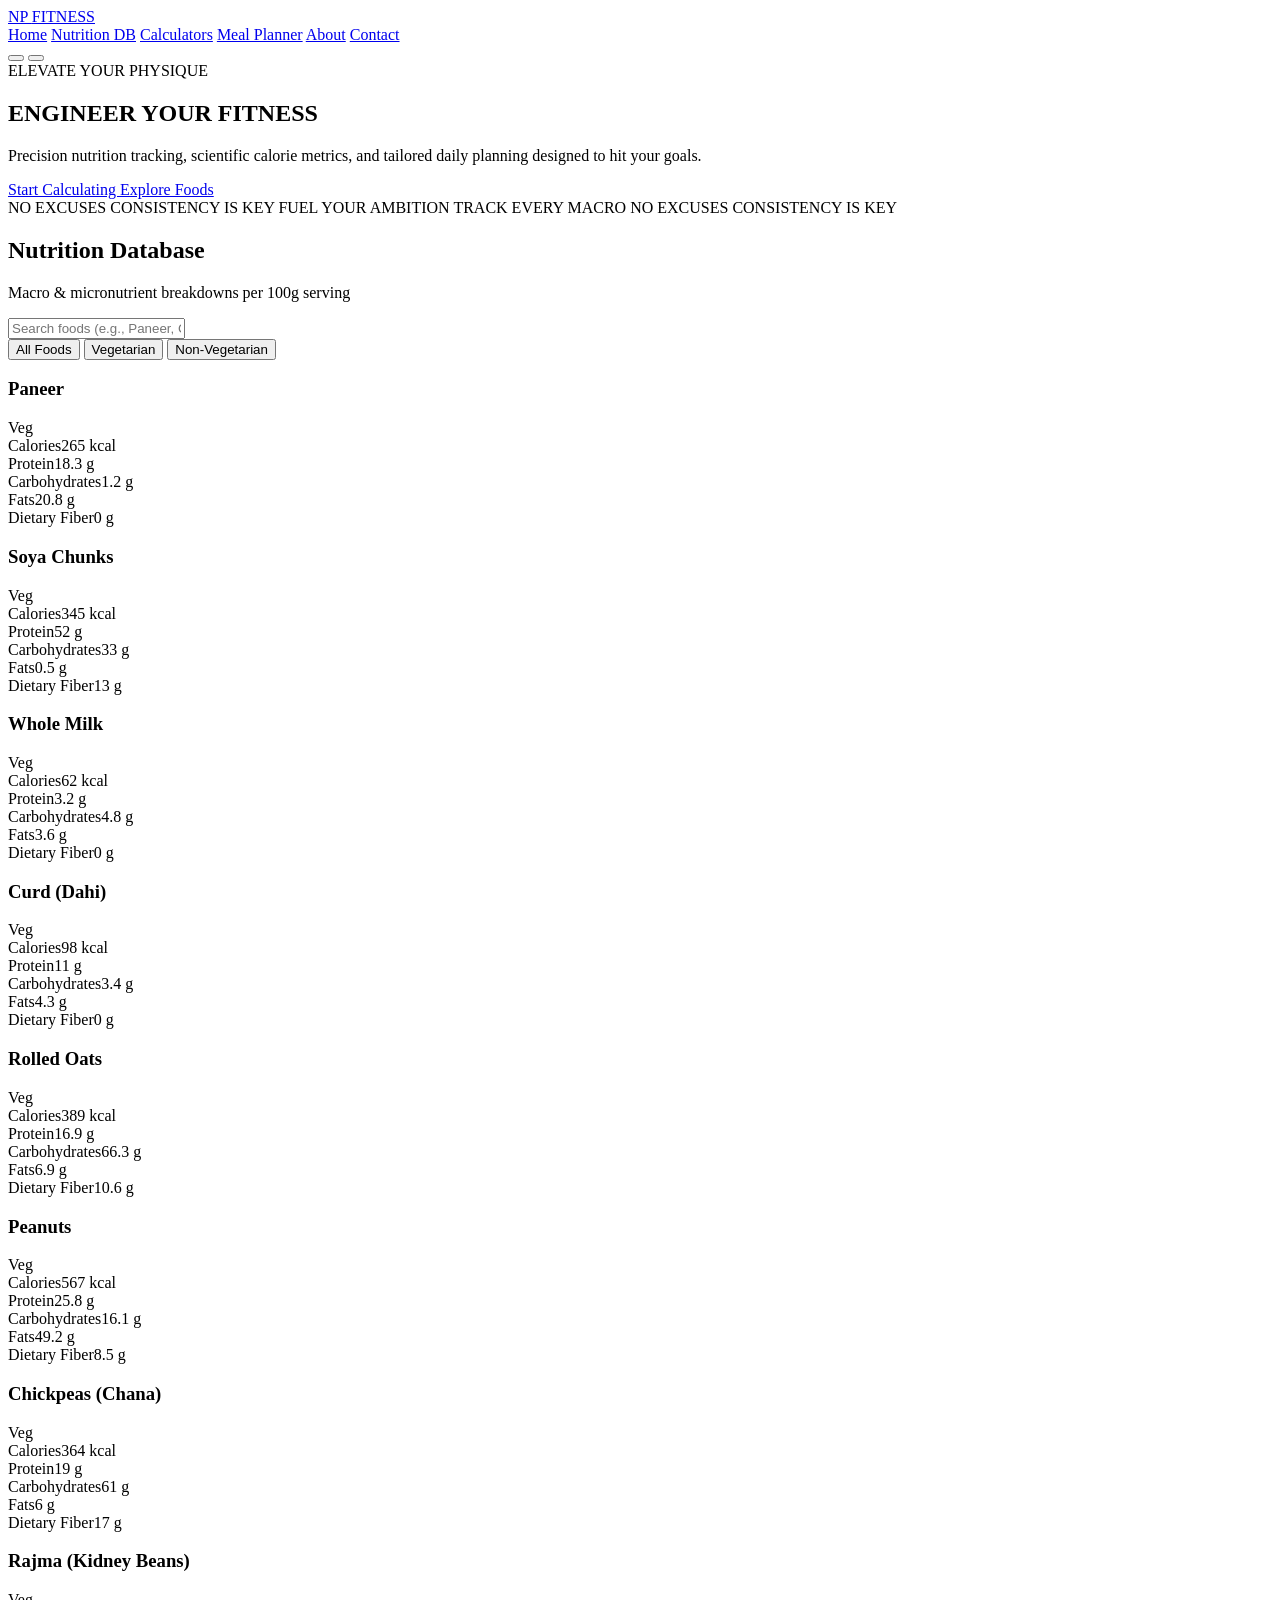
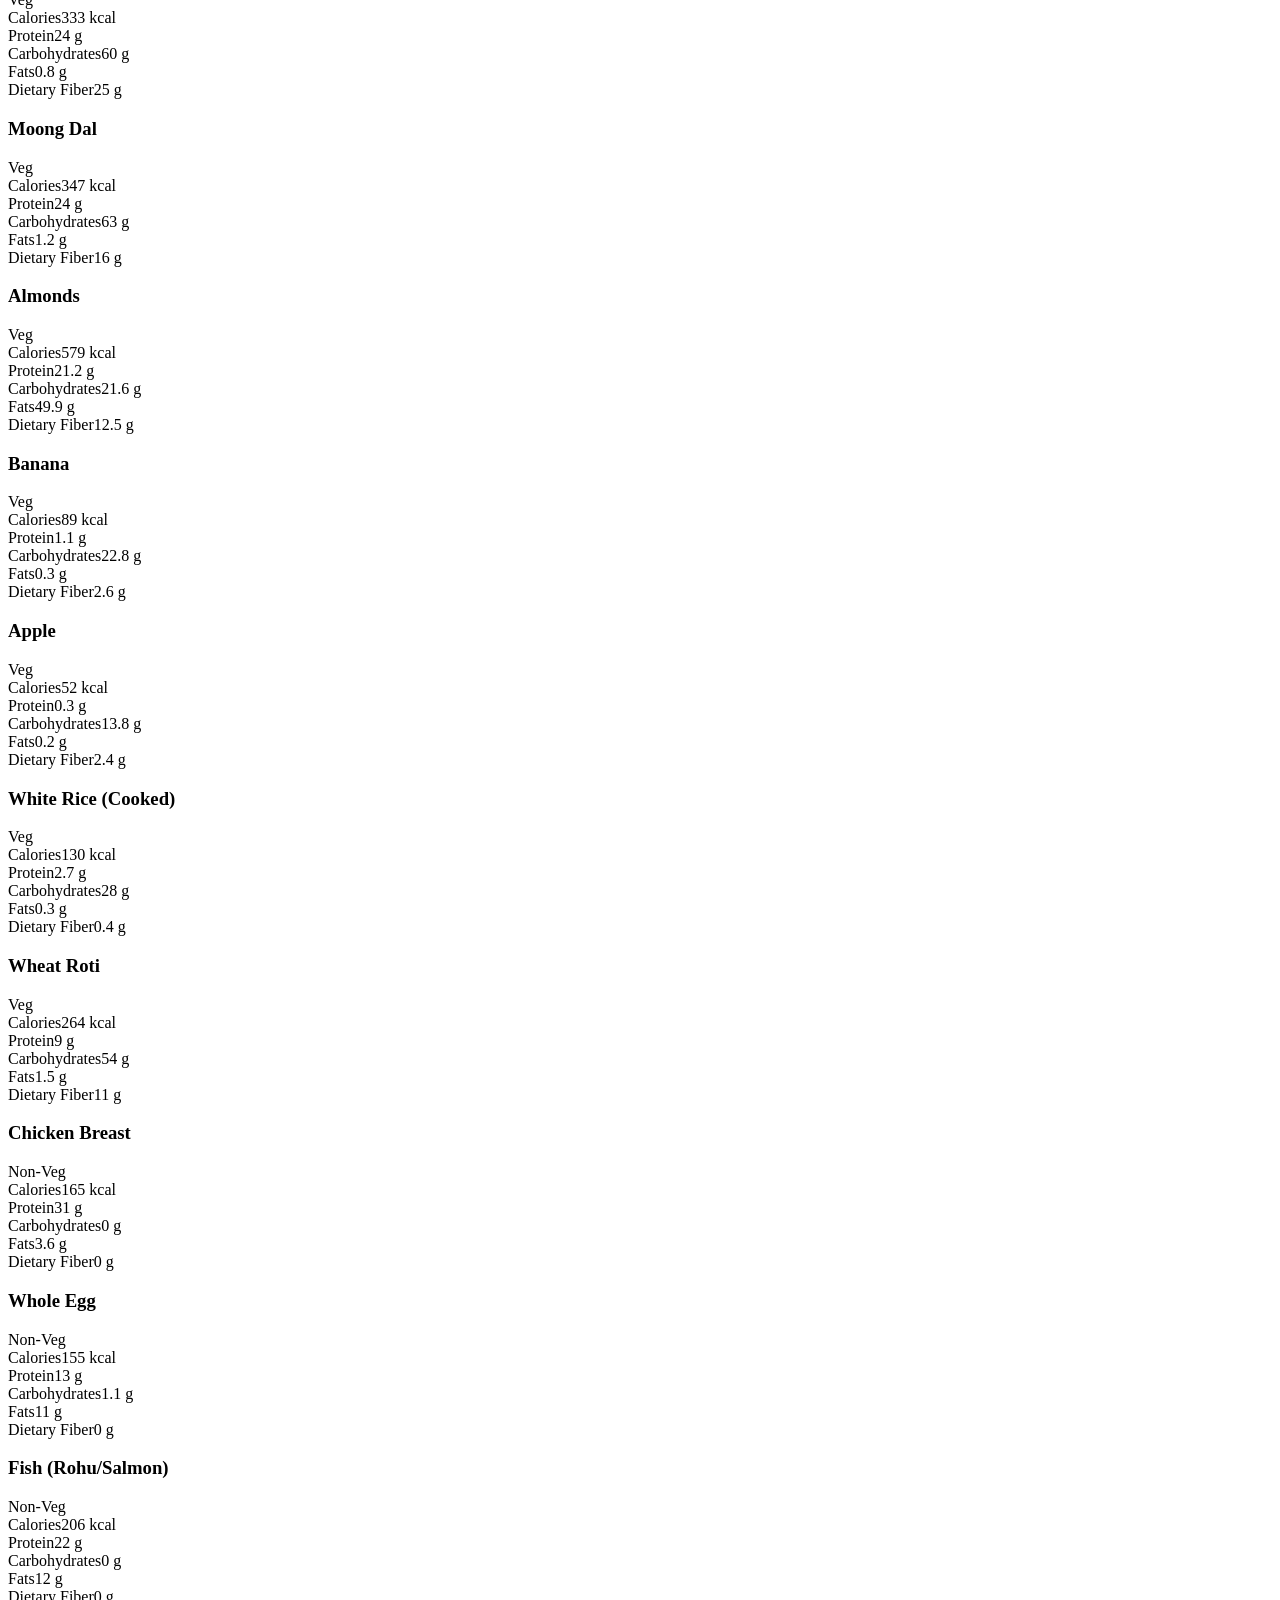
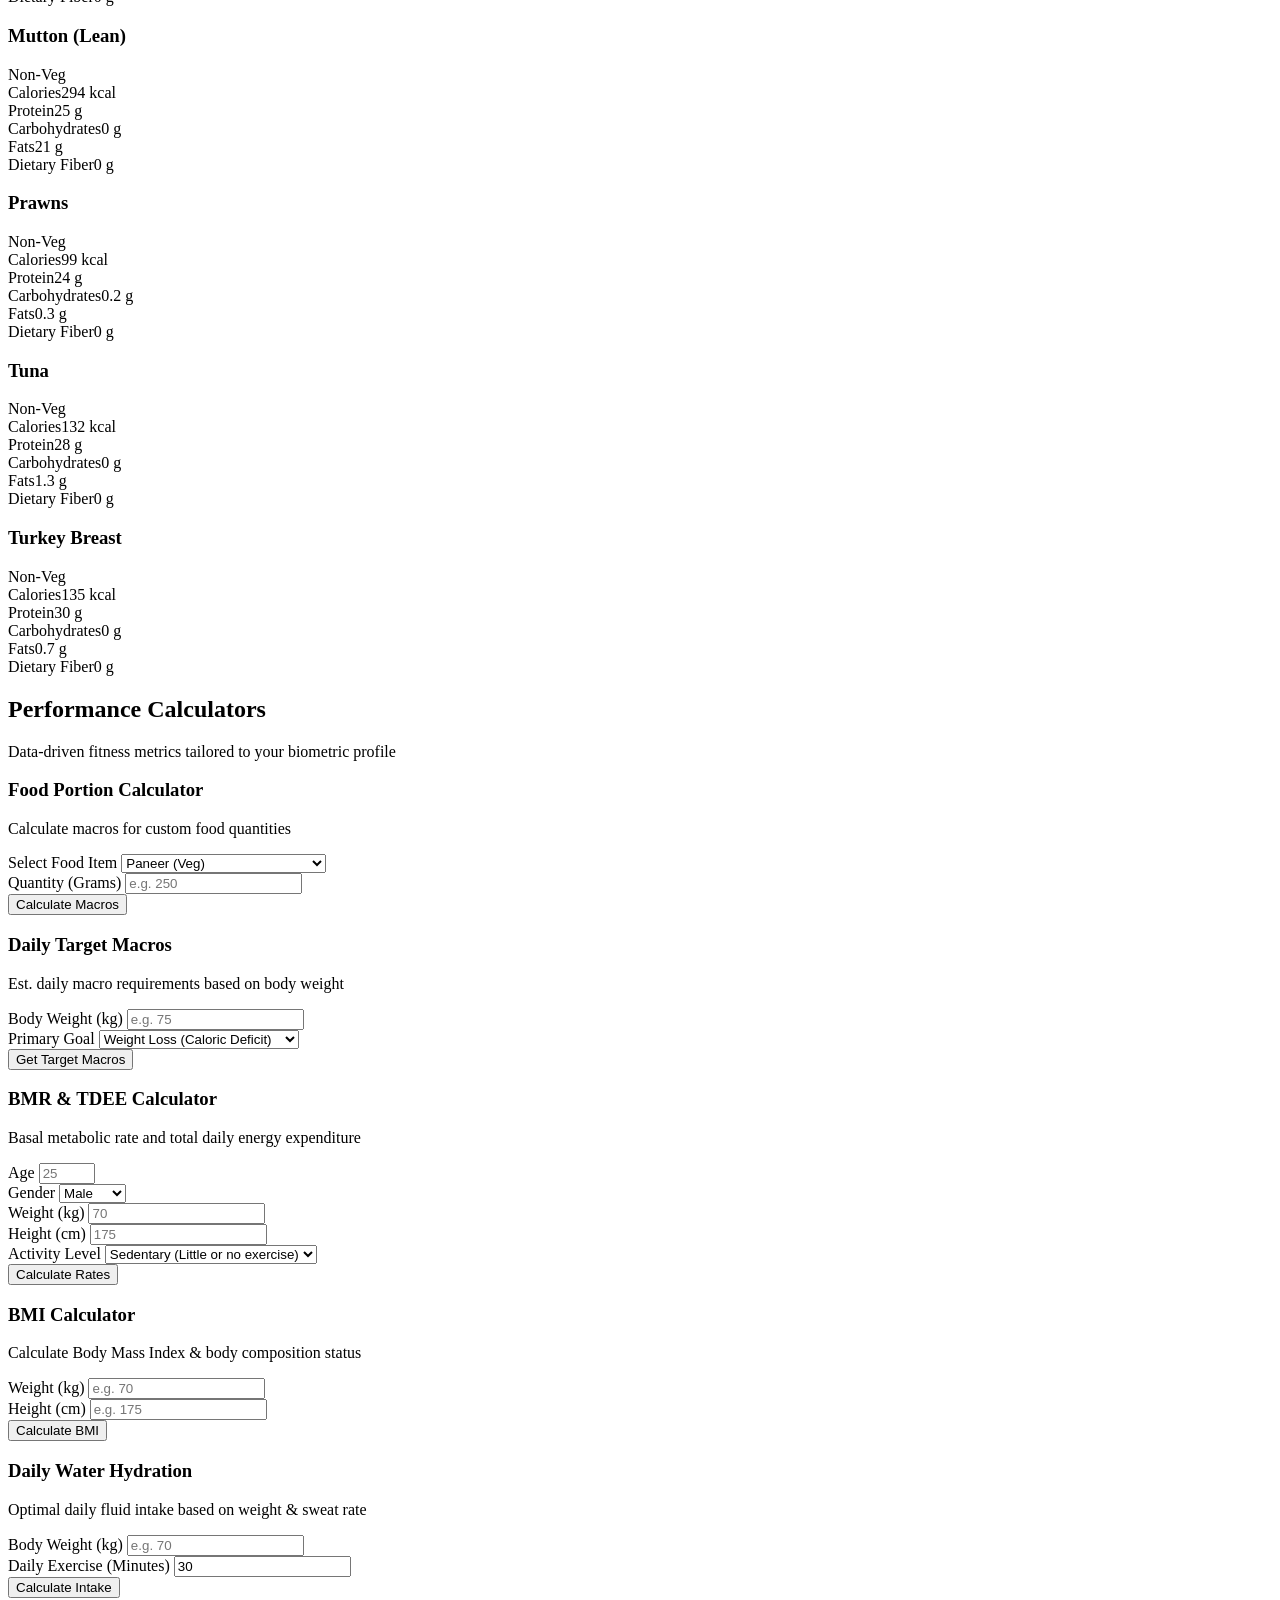
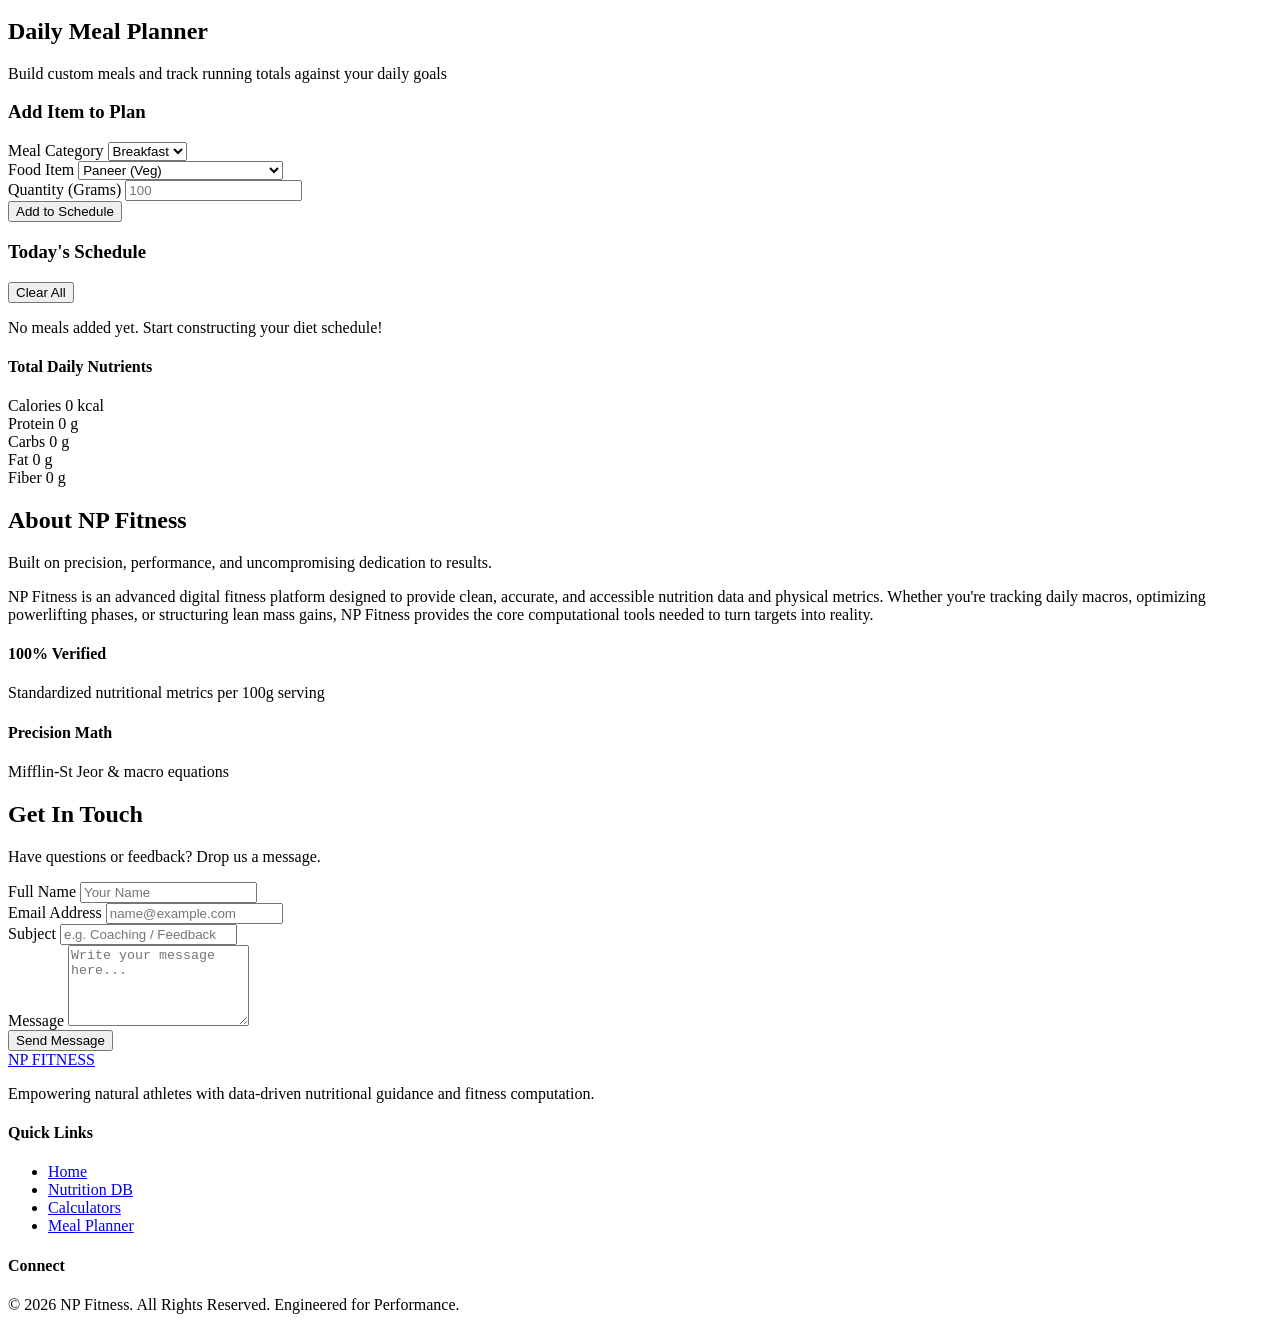
==== index.html @ 193831ef "Rename NP Fitness _ Elite Nutrition & Performance Suite.htm to index.html" ====
<!DOCTYPE html>
<html lang="en"><head>
<meta http-equiv="content-type" content="text/html; charset=UTF-8">
  <meta charset="UTF-8">
  <meta name="viewport" content="width=device-width, initial-scale=1.0">
  <title>NP Fitness | Elite Nutrition &amp; Performance Suite</title>
  <link rel="stylesheet" href="NP%20Fitness%20_%20Elite%20Nutrition%20&amp;%20Performance%20Suite_files/style_fi-i.css">
  <!-- Font Awesome Icons -->
  <link rel="stylesheet" href="NP%20Fitness%20_%20Elite%20Nutrition%20&amp;%20Performance%20Suite_files/all.min_fi-i.css">
  <!-- Google Fonts -->
  <link rel="preconnect" href="https://fonts.googleapis.com/">
  <link rel="preconnect" href="https://fonts.gstatic.com/" crossorigin="">
  <link href="NP%20Fitness%20_%20Elite%20Nutrition%20&amp;%20Performance%20Suite_files/css2_fi-i.css" rel="stylesheet">
</head>
<body class="dark-theme">

  <!-- Header / Navigation -->
  <header class="navbar">
    <div class="nav-container">
      <a href="#home" class="logo">NP <span>FITNESS</span></a>
      <nav class="nav-links" id="navLinks">
        <a href="#home" class="nav-item active">Home</a>
        <a href="#nutrition" class="nav-item">Nutrition DB</a>
        <a href="#calculators" class="nav-item">Calculators</a>
        <a href="#planner" class="nav-item">Meal Planner</a>
        <a href="#about" class="nav-item">About</a>
        <a href="#contact" class="nav-item">Contact</a>
      </nav>
      <div class="nav-actions">
        <button id="themeToggleBtn" class="theme-btn" aria-label="Toggle Theme"><i class="fa-solid fa-sun"></i></button>
        <button class="mobile-toggle" id="mobileToggleBtn" aria-label="Open Menu">
          <i class="fa-solid fa-bars"></i>
        </button>
      </div>
    </div>
  </header>

  <!-- Section 1: Home Page & Hero Banner -->
  <section id="home" class="hero-section">
    <div class="hero-overlay"></div>
    <div class="hero-content">
      <span class="badge">ELEVATE YOUR PHYSIQUE</span>
      <h1>ENGINEER YOUR <span>FITNESS</span></h1>
      <p>Precision nutrition tracking, scientific calorie metrics, and tailored daily planning designed to hit your goals.</p>
      <div class="hero-btns">
        <a href="#calculators" class="btn btn-primary">Start Calculating <i class="fa-solid fa-arrow-right"></i></a>
        <a href="#nutrition" class="btn btn-secondary">Explore Foods</a>
      </div>
    </div>
  </section>

  <!-- Motivational Banner -->
  <div class="ticker-banner">
    <div class="ticker-content">
      <span><i class="fa-solid fa-bolt"></i> NO EXCUSES</span>
      <span><i class="fa-solid fa-dumbbell"></i> CONSISTENCY IS KEY</span>
      <span><i class="fa-solid fa-fire"></i> FUEL YOUR AMBITION</span>
      <span><i class="fa-solid fa-bullseye"></i> TRACK EVERY MACRO</span>
      <span><i class="fa-solid fa-bolt"></i> NO EXCUSES</span>
      <span><i class="fa-solid fa-dumbbell"></i> CONSISTENCY IS KEY</span>
    </div>
  </div>

  <main class="main-container">

    <!-- Section 2 & 3: Nutrition Database (Veg & Non-Veg) -->
    <section id="nutrition" class="section-padding">
      <div class="section-header text-center">
        <h2>Nutrition <span>Database</span></h2>
        <p>Macro &amp; micronutrient breakdowns per 100g serving</p>
      </div>

      <div class="db-controls">
        <div class="search-box">
          <i class="fa-solid fa-magnifying-glass"></i>
          <input type="text" id="foodSearchInput" placeholder="Search foods (e.g., Paneer, Chicken, Oats)...">
        </div>
        <div class="category-tabs">
          <button class="tab-btn active" data-category="all">All Foods</button>
          <button class="tab-btn" data-category="veg">Vegetarian</button>
          <button class="tab-btn" data-category="non-veg">Non-Vegetarian</button>
        </div>
      </div>

      <div id="foodGrid" class="cards-grid"><div class="card food-card">
      <div>
        <div class="food-header">
          <h3>Paneer</h3>
          <span class="tag veg">Veg</span>
        </div>
        <div class="macro-list">
          <div class="macro-item"><span class="label">Calories</span><span class="val">265 kcal</span></div>
          <div class="macro-item"><span class="label">Protein</span><span class="val">18.3 g</span></div>
          <div class="macro-item"><span class="label">Carbohydrates</span><span class="val">1.2 g</span></div>
          <div class="macro-item"><span class="label">Fats</span><span class="val">20.8 g</span></div>
          <div class="macro-item"><span class="label">Dietary Fiber</span><span class="val">0 g</span></div>
        </div>
      </div>
    </div><div class="card food-card">
      <div>
        <div class="food-header">
          <h3>Soya Chunks</h3>
          <span class="tag veg">Veg</span>
        </div>
        <div class="macro-list">
          <div class="macro-item"><span class="label">Calories</span><span class="val">345 kcal</span></div>
          <div class="macro-item"><span class="label">Protein</span><span class="val">52 g</span></div>
          <div class="macro-item"><span class="label">Carbohydrates</span><span class="val">33 g</span></div>
          <div class="macro-item"><span class="label">Fats</span><span class="val">0.5 g</span></div>
          <div class="macro-item"><span class="label">Dietary Fiber</span><span class="val">13 g</span></div>
        </div>
      </div>
    </div><div class="card food-card">
      <div>
        <div class="food-header">
          <h3>Whole Milk</h3>
          <span class="tag veg">Veg</span>
        </div>
        <div class="macro-list">
          <div class="macro-item"><span class="label">Calories</span><span class="val">62 kcal</span></div>
          <div class="macro-item"><span class="label">Protein</span><span class="val">3.2 g</span></div>
          <div class="macro-item"><span class="label">Carbohydrates</span><span class="val">4.8 g</span></div>
          <div class="macro-item"><span class="label">Fats</span><span class="val">3.6 g</span></div>
          <div class="macro-item"><span class="label">Dietary Fiber</span><span class="val">0 g</span></div>
        </div>
      </div>
    </div><div class="card food-card">
      <div>
        <div class="food-header">
          <h3>Curd (Dahi)</h3>
          <span class="tag veg">Veg</span>
        </div>
        <div class="macro-list">
          <div class="macro-item"><span class="label">Calories</span><span class="val">98 kcal</span></div>
          <div class="macro-item"><span class="label">Protein</span><span class="val">11 g</span></div>
          <div class="macro-item"><span class="label">Carbohydrates</span><span class="val">3.4 g</span></div>
          <div class="macro-item"><span class="label">Fats</span><span class="val">4.3 g</span></div>
          <div class="macro-item"><span class="label">Dietary Fiber</span><span class="val">0 g</span></div>
        </div>
      </div>
    </div><div class="card food-card">
      <div>
        <div class="food-header">
          <h3>Rolled Oats</h3>
          <span class="tag veg">Veg</span>
        </div>
        <div class="macro-list">
          <div class="macro-item"><span class="label">Calories</span><span class="val">389 kcal</span></div>
          <div class="macro-item"><span class="label">Protein</span><span class="val">16.9 g</span></div>
          <div class="macro-item"><span class="label">Carbohydrates</span><span class="val">66.3 g</span></div>
          <div class="macro-item"><span class="label">Fats</span><span class="val">6.9 g</span></div>
          <div class="macro-item"><span class="label">Dietary Fiber</span><span class="val">10.6 g</span></div>
        </div>
      </div>
    </div><div class="card food-card">
      <div>
        <div class="food-header">
          <h3>Peanuts</h3>
          <span class="tag veg">Veg</span>
        </div>
        <div class="macro-list">
          <div class="macro-item"><span class="label">Calories</span><span class="val">567 kcal</span></div>
          <div class="macro-item"><span class="label">Protein</span><span class="val">25.8 g</span></div>
          <div class="macro-item"><span class="label">Carbohydrates</span><span class="val">16.1 g</span></div>
          <div class="macro-item"><span class="label">Fats</span><span class="val">49.2 g</span></div>
          <div class="macro-item"><span class="label">Dietary Fiber</span><span class="val">8.5 g</span></div>
        </div>
      </div>
    </div><div class="card food-card">
      <div>
        <div class="food-header">
          <h3>Chickpeas (Chana)</h3>
          <span class="tag veg">Veg</span>
        </div>
        <div class="macro-list">
          <div class="macro-item"><span class="label">Calories</span><span class="val">364 kcal</span></div>
          <div class="macro-item"><span class="label">Protein</span><span class="val">19 g</span></div>
          <div class="macro-item"><span class="label">Carbohydrates</span><span class="val">61 g</span></div>
          <div class="macro-item"><span class="label">Fats</span><span class="val">6 g</span></div>
          <div class="macro-item"><span class="label">Dietary Fiber</span><span class="val">17 g</span></div>
        </div>
      </div>
    </div><div class="card food-card">
      <div>
        <div class="food-header">
          <h3>Rajma (Kidney Beans)</h3>
          <span class="tag veg">Veg</span>
        </div>
        <div class="macro-list">
          <div class="macro-item"><span class="label">Calories</span><span class="val">333 kcal</span></div>
          <div class="macro-item"><span class="label">Protein</span><span class="val">24 g</span></div>
          <div class="macro-item"><span class="label">Carbohydrates</span><span class="val">60 g</span></div>
          <div class="macro-item"><span class="label">Fats</span><span class="val">0.8 g</span></div>
          <div class="macro-item"><span class="label">Dietary Fiber</span><span class="val">25 g</span></div>
        </div>
      </div>
    </div><div class="card food-card">
      <div>
        <div class="food-header">
          <h3>Moong Dal</h3>
          <span class="tag veg">Veg</span>
        </div>
        <div class="macro-list">
          <div class="macro-item"><span class="label">Calories</span><span class="val">347 kcal</span></div>
          <div class="macro-item"><span class="label">Protein</span><span class="val">24 g</span></div>
          <div class="macro-item"><span class="label">Carbohydrates</span><span class="val">63 g</span></div>
          <div class="macro-item"><span class="label">Fats</span><span class="val">1.2 g</span></div>
          <div class="macro-item"><span class="label">Dietary Fiber</span><span class="val">16 g</span></div>
        </div>
      </div>
    </div><div class="card food-card">
      <div>
        <div class="food-header">
          <h3>Almonds</h3>
          <span class="tag veg">Veg</span>
        </div>
        <div class="macro-list">
          <div class="macro-item"><span class="label">Calories</span><span class="val">579 kcal</span></div>
          <div class="macro-item"><span class="label">Protein</span><span class="val">21.2 g</span></div>
          <div class="macro-item"><span class="label">Carbohydrates</span><span class="val">21.6 g</span></div>
          <div class="macro-item"><span class="label">Fats</span><span class="val">49.9 g</span></div>
          <div class="macro-item"><span class="label">Dietary Fiber</span><span class="val">12.5 g</span></div>
        </div>
      </div>
    </div><div class="card food-card">
      <div>
        <div class="food-header">
          <h3>Banana</h3>
          <span class="tag veg">Veg</span>
        </div>
        <div class="macro-list">
          <div class="macro-item"><span class="label">Calories</span><span class="val">89 kcal</span></div>
          <div class="macro-item"><span class="label">Protein</span><span class="val">1.1 g</span></div>
          <div class="macro-item"><span class="label">Carbohydrates</span><span class="val">22.8 g</span></div>
          <div class="macro-item"><span class="label">Fats</span><span class="val">0.3 g</span></div>
          <div class="macro-item"><span class="label">Dietary Fiber</span><span class="val">2.6 g</span></div>
        </div>
      </div>
    </div><div class="card food-card">
      <div>
        <div class="food-header">
          <h3>Apple</h3>
          <span class="tag veg">Veg</span>
        </div>
        <div class="macro-list">
          <div class="macro-item"><span class="label">Calories</span><span class="val">52 kcal</span></div>
          <div class="macro-item"><span class="label">Protein</span><span class="val">0.3 g</span></div>
          <div class="macro-item"><span class="label">Carbohydrates</span><span class="val">13.8 g</span></div>
          <div class="macro-item"><span class="label">Fats</span><span class="val">0.2 g</span></div>
          <div class="macro-item"><span class="label">Dietary Fiber</span><span class="val">2.4 g</span></div>
        </div>
      </div>
    </div><div class="card food-card">
      <div>
        <div class="food-header">
          <h3>White Rice (Cooked)</h3>
          <span class="tag veg">Veg</span>
        </div>
        <div class="macro-list">
          <div class="macro-item"><span class="label">Calories</span><span class="val">130 kcal</span></div>
          <div class="macro-item"><span class="label">Protein</span><span class="val">2.7 g</span></div>
          <div class="macro-item"><span class="label">Carbohydrates</span><span class="val">28 g</span></div>
          <div class="macro-item"><span class="label">Fats</span><span class="val">0.3 g</span></div>
          <div class="macro-item"><span class="label">Dietary Fiber</span><span class="val">0.4 g</span></div>
        </div>
      </div>
    </div><div class="card food-card">
      <div>
        <div class="food-header">
          <h3>Wheat Roti</h3>
          <span class="tag veg">Veg</span>
        </div>
        <div class="macro-list">
          <div class="macro-item"><span class="label">Calories</span><span class="val">264 kcal</span></div>
          <div class="macro-item"><span class="label">Protein</span><span class="val">9 g</span></div>
          <div class="macro-item"><span class="label">Carbohydrates</span><span class="val">54 g</span></div>
          <div class="macro-item"><span class="label">Fats</span><span class="val">1.5 g</span></div>
          <div class="macro-item"><span class="label">Dietary Fiber</span><span class="val">11 g</span></div>
        </div>
      </div>
    </div><div class="card food-card">
      <div>
        <div class="food-header">
          <h3>Chicken Breast</h3>
          <span class="tag non-veg">Non-Veg</span>
        </div>
        <div class="macro-list">
          <div class="macro-item"><span class="label">Calories</span><span class="val">165 kcal</span></div>
          <div class="macro-item"><span class="label">Protein</span><span class="val">31 g</span></div>
          <div class="macro-item"><span class="label">Carbohydrates</span><span class="val">0 g</span></div>
          <div class="macro-item"><span class="label">Fats</span><span class="val">3.6 g</span></div>
          <div class="macro-item"><span class="label">Dietary Fiber</span><span class="val">0 g</span></div>
        </div>
      </div>
    </div><div class="card food-card">
      <div>
        <div class="food-header">
          <h3>Whole Egg</h3>
          <span class="tag non-veg">Non-Veg</span>
        </div>
        <div class="macro-list">
          <div class="macro-item"><span class="label">Calories</span><span class="val">155 kcal</span></div>
          <div class="macro-item"><span class="label">Protein</span><span class="val">13 g</span></div>
          <div class="macro-item"><span class="label">Carbohydrates</span><span class="val">1.1 g</span></div>
          <div class="macro-item"><span class="label">Fats</span><span class="val">11 g</span></div>
          <div class="macro-item"><span class="label">Dietary Fiber</span><span class="val">0 g</span></div>
        </div>
      </div>
    </div><div class="card food-card">
      <div>
        <div class="food-header">
          <h3>Fish (Rohu/Salmon)</h3>
          <span class="tag non-veg">Non-Veg</span>
        </div>
        <div class="macro-list">
          <div class="macro-item"><span class="label">Calories</span><span class="val">206 kcal</span></div>
          <div class="macro-item"><span class="label">Protein</span><span class="val">22 g</span></div>
          <div class="macro-item"><span class="label">Carbohydrates</span><span class="val">0 g</span></div>
          <div class="macro-item"><span class="label">Fats</span><span class="val">12 g</span></div>
          <div class="macro-item"><span class="label">Dietary Fiber</span><span class="val">0 g</span></div>
        </div>
      </div>
    </div><div class="card food-card">
      <div>
        <div class="food-header">
          <h3>Mutton (Lean)</h3>
          <span class="tag non-veg">Non-Veg</span>
        </div>
        <div class="macro-list">
          <div class="macro-item"><span class="label">Calories</span><span class="val">294 kcal</span></div>
          <div class="macro-item"><span class="label">Protein</span><span class="val">25 g</span></div>
          <div class="macro-item"><span class="label">Carbohydrates</span><span class="val">0 g</span></div>
          <div class="macro-item"><span class="label">Fats</span><span class="val">21 g</span></div>
          <div class="macro-item"><span class="label">Dietary Fiber</span><span class="val">0 g</span></div>
        </div>
      </div>
    </div><div class="card food-card">
      <div>
        <div class="food-header">
          <h3>Prawns</h3>
          <span class="tag non-veg">Non-Veg</span>
        </div>
        <div class="macro-list">
          <div class="macro-item"><span class="label">Calories</span><span class="val">99 kcal</span></div>
          <div class="macro-item"><span class="label">Protein</span><span class="val">24 g</span></div>
          <div class="macro-item"><span class="label">Carbohydrates</span><span class="val">0.2 g</span></div>
          <div class="macro-item"><span class="label">Fats</span><span class="val">0.3 g</span></div>
          <div class="macro-item"><span class="label">Dietary Fiber</span><span class="val">0 g</span></div>
        </div>
      </div>
    </div><div class="card food-card">
      <div>
        <div class="food-header">
          <h3>Tuna</h3>
          <span class="tag non-veg">Non-Veg</span>
        </div>
        <div class="macro-list">
          <div class="macro-item"><span class="label">Calories</span><span class="val">132 kcal</span></div>
          <div class="macro-item"><span class="label">Protein</span><span class="val">28 g</span></div>
          <div class="macro-item"><span class="label">Carbohydrates</span><span class="val">0 g</span></div>
          <div class="macro-item"><span class="label">Fats</span><span class="val">1.3 g</span></div>
          <div class="macro-item"><span class="label">Dietary Fiber</span><span class="val">0 g</span></div>
        </div>
      </div>
    </div><div class="card food-card">
      <div>
        <div class="food-header">
          <h3>Turkey Breast</h3>
          <span class="tag non-veg">Non-Veg</span>
        </div>
        <div class="macro-list">
          <div class="macro-item"><span class="label">Calories</span><span class="val">135 kcal</span></div>
          <div class="macro-item"><span class="label">Protein</span><span class="val">30 g</span></div>
          <div class="macro-item"><span class="label">Carbohydrates</span><span class="val">0 g</span></div>
          <div class="macro-item"><span class="label">Fats</span><span class="val">0.7 g</span></div>
          <div class="macro-item"><span class="label">Dietary Fiber</span><span class="val">0 g</span></div>
        </div>
      </div>
    </div></div>
    </section>

    <!-- Section 4, 5, 6, 7, 8: Fitness Calculators Suite -->
    <section id="calculators" class="section-padding bg-alt">
      <div class="section-header text-center">
        <h2>Performance <span>Calculators</span></h2>
        <p>Data-driven fitness metrics tailored to your biometric profile</p>
      </div>

      <div class="calc-grid">
        
        <!-- Food Portions Calculator -->
        <div class="card calc-card">
          <div class="card-icon"><i class="fa-solid fa-utensils"></i></div>
          <h3>Food Portion Calculator</h3>
          <p class="card-desc">Calculate macros for custom food quantities</p>
          <form id="foodCalcForm">
            <div class="form-group">
              <label for="foodSelect">Select Food Item</label>
              <select id="foodSelect" required=""><option value="p1" selected="selected">Paneer (Veg)</option><option value="p2">Soya Chunks (Veg)</option><option value="p3">Whole Milk (Veg)</option><option value="p4">Curd (Dahi) (Veg)</option><option value="p5">Rolled Oats (Veg)</option><option value="p6">Peanuts (Veg)</option><option value="p7">Chickpeas (Chana) (Veg)</option><option value="p8">Rajma (Kidney Beans) (Veg)</option><option value="p9">Moong Dal (Veg)</option><option value="p10">Almonds (Veg)</option><option value="p11">Banana (Veg)</option><option value="p12">Apple (Veg)</option><option value="p13">White Rice (Cooked) (Veg)</option><option value="p14">Wheat Roti (Veg)</option><option value="p15">Chicken Breast (Non-Veg)</option><option value="p16">Whole Egg (Non-Veg)</option><option value="p17">Fish (Rohu/Salmon) (Non-Veg)</option><option value="p18">Mutton (Lean) (Non-Veg)</option><option value="p19">Prawns (Non-Veg)</option><option value="p20">Tuna (Non-Veg)</option><option value="p21">Turkey Breast (Non-Veg)</option></select>
            </div>
            <div class="form-group">
              <label for="foodGramInput">Quantity (Grams)</label>
              <input type="number" id="foodGramInput" placeholder="e.g. 250" min="1" required="">
            </div>
            <button type="submit" class="btn btn-primary btn-block">Calculate Macros</button>
          </form>
          <div id="foodCalcResult" class="calc-results hidden"></div>
        </div>

        <!-- Target Nutrition Calculator -->
        <div class="card calc-card">
          <div class="card-icon"><i class="fa-solid fa-bullseye"></i></div>
          <h3>Daily Target Macros</h3>
          <p class="card-desc">Est. daily macro requirements based on body weight</p>
          <form id="macroTargetForm">
            <div class="form-group">
              <label for="targetWeight">Body Weight (kg)</label>
              <input type="number" id="targetWeight" placeholder="e.g. 75" min="20" required="">
            </div>
            <div class="form-group">
              <label for="fitnessGoal">Primary Goal</label>
              <select id="fitnessGoal" required="">
                <option value="loss" selected="selected">Weight Loss (Caloric Deficit)</option>
                <option value="maintenance">Maintenance</option>
                <option value="gain">Muscle Gain (Caloric Surplus)</option>
              </select>
            </div>
            <button type="submit" class="btn btn-primary btn-block">Get Target Macros</button>
          </form>
          <div id="macroTargetResult" class="calc-results hidden"></div>
        </div>

        <!-- BMR & TDEE Calculator -->
        <div class="card calc-card">
          <div class="card-icon"><i class="fa-solid fa-calculator"></i></div>
          <h3>BMR &amp; TDEE Calculator</h3>
          <p class="card-desc">Basal metabolic rate and total daily energy expenditure</p>
          <form id="bmrForm">
            <div class="form-row">
              <div class="form-group">
                <label for="bmrAge">Age</label>
                <input type="number" id="bmrAge" placeholder="25" min="10" max="100" required="">
              </div>
              <div class="form-group">
                <label for="bmrGender">Gender</label>
                <select id="bmrGender" required="">
                  <option value="male" selected="selected">Male</option>
                  <option value="female">Female</option>
                </select>
              </div>
            </div>
            <div class="form-row">
              <div class="form-group">
                <label for="bmrWeight">Weight (kg)</label>
                <input type="number" id="bmrWeight" placeholder="70" min="30" required="">
              </div>
              <div class="form-group">
                <label for="bmrHeight">Height (cm)</label>
                <input type="number" id="bmrHeight" placeholder="175" min="100" required="">
              </div>
            </div>
            <div class="form-group">
              <label for="bmrActivity">Activity Level</label>
              <select id="bmrActivity" required="">
                <option value="1.2" selected="selected">Sedentary (Little or no exercise)</option>
                <option value="1.375">Lightly Active (1-3 days/wk)</option>
                <option value="1.55">Moderately Active (3-5 days/wk)</option>
                <option value="1.725">Very Active (6-7 days/wk)</option>
                <option value="1.9">Extra Active (Hard training/job)</option>
              </select>
            </div>
            <button type="submit" class="btn btn-primary btn-block">Calculate Rates</button>
          </form>
          <div id="bmrResult" class="calc-results hidden"></div>
        </div>

        <!-- BMI Calculator -->
        <div class="card calc-card">
          <div class="card-icon"><i class="fa-solid fa-weight-scale"></i></div>
          <h3>BMI Calculator</h3>
          <p class="card-desc">Calculate Body Mass Index &amp; body composition status</p>
          <form id="bmiForm">
            <div class="form-group">
              <label for="bmiWeight">Weight (kg)</label>
              <input type="number" id="bmiWeight" placeholder="e.g. 70" step="0.1" required="">
            </div>
            <div class="form-group">
              <label for="bmiHeight">Height (cm)</label>
              <input type="number" id="bmiHeight" placeholder="e.g. 175" step="0.1" required="">
            </div>
            <button type="submit" class="btn btn-primary btn-block">Calculate BMI</button>
          </form>
          <div id="bmiResult" class="calc-results hidden"></div>
        </div>

        <!-- Daily Water Hydration Calculator -->
        <div class="card calc-card">
          <div class="card-icon"><i class="fa-solid fa-glass-water"></i></div>
          <h3>Daily Water Hydration</h3>
          <p class="card-desc">Optimal daily fluid intake based on weight &amp; sweat rate</p>
          <form id="waterForm">
            <div class="form-group">
              <label for="waterWeight">Body Weight (kg)</label>
              <input type="number" id="waterWeight" placeholder="e.g. 70" required="">
            </div>
            <div class="form-group">
              <label for="waterActivity">Daily Exercise (Minutes)</label>
              <input type="number" id="waterActivity" placeholder="e.g. 45" value="30" required="">
            </div>
            <button type="submit" class="btn btn-primary btn-block">Calculate Intake</button>
          </form>
          <div id="waterResult" class="calc-results hidden"></div>
        </div>

      </div>
    </section>

    <!-- Section 9: Daily Meal Planner -->
    <section id="planner" class="section-padding">
      <div class="section-header text-center">
        <h2>Daily Meal <span>Planner</span></h2>
        <p>Build custom meals and track running totals against your daily goals</p>
      </div>

      <div class="planner-wrapper">
        <div class="planner-form-card card">
          <h3><i class="fa-solid fa-plus"></i> Add Item to Plan</h3>
          <form id="mealPlannerForm">
            <div class="form-group">
              <label for="plannerMealType">Meal Category</label>
              <select id="plannerMealType">
                <option value="Breakfast" selected="selected">Breakfast</option>
                <option value="Lunch">Lunch</option>
                <option value="Snack">Snack</option>
                <option value="Dinner">Dinner</option>
              </select>
            </div>
            <div class="form-group">
              <label for="plannerFoodSelect">Food Item</label>
              <select id="plannerFoodSelect" required=""><option value="p1" selected="selected">Paneer (Veg)</option><option value="p2">Soya Chunks (Veg)</option><option value="p3">Whole Milk (Veg)</option><option value="p4">Curd (Dahi) (Veg)</option><option value="p5">Rolled Oats (Veg)</option><option value="p6">Peanuts (Veg)</option><option value="p7">Chickpeas (Chana) (Veg)</option><option value="p8">Rajma (Kidney Beans) (Veg)</option><option value="p9">Moong Dal (Veg)</option><option value="p10">Almonds (Veg)</option><option value="p11">Banana (Veg)</option><option value="p12">Apple (Veg)</option><option value="p13">White Rice (Cooked) (Veg)</option><option value="p14">Wheat Roti (Veg)</option><option value="p15">Chicken Breast (Non-Veg)</option><option value="p16">Whole Egg (Non-Veg)</option><option value="p17">Fish (Rohu/Salmon) (Non-Veg)</option><option value="p18">Mutton (Lean) (Non-Veg)</option><option value="p19">Prawns (Non-Veg)</option><option value="p20">Tuna (Non-Veg)</option><option value="p21">Turkey Breast (Non-Veg)</option></select>
            </div>
            <div class="form-group">
              <label for="plannerGrams">Quantity (Grams)</label>
              <input type="number" id="plannerGrams" placeholder="100" min="1" required="">
            </div>
            <button type="submit" class="btn btn-primary btn-block">Add to Schedule</button>
          </form>
        </div>

        <div class="planner-display-card card">
          <div class="planner-header">
            <h3><i class="fa-solid fa-calendar-day"></i> Today's Schedule</h3>
            <button id="clearPlannerBtn" class="btn btn-sm btn-danger">Clear All</button>
          </div>

          <div id="mealList" class="meal-list-container">
            <p class="empty-msg">No meals added yet. Start constructing your diet schedule!</p>
          </div>

          <div class="planner-summary">
            <h4>Total Daily Nutrients</h4>
            <div class="summary-grid">
              <div class="sum-box">
                <span class="sum-title">Calories</span>
                <span id="sumCals" class="sum-val">0 kcal</span>
              </div>
              <div class="sum-box">
                <span class="sum-title">Protein</span>
                <span id="sumProtein" class="sum-val">0 g</span>
              </div>
              <div class="sum-box">
                <span class="sum-title">Carbs</span>
                <span id="sumCarbs" class="sum-val">0 g</span>
              </div>
              <div class="sum-box">
                <span class="sum-title">Fat</span>
                <span id="sumFat" class="sum-val">0 g</span>
              </div>
              <div class="sum-box">
                <span class="sum-title">Fiber</span>
                <span id="sumFiber" class="sum-val">0 g</span>
              </div>
            </div>
          </div>
        </div>
      </div>
    </section>

    <!-- Section 12: About NP Fitness -->
    <section id="about" class="section-padding bg-alt">
      <div class="about-container">
        <div class="about-text">
          <h2>About <span>NP Fitness</span></h2>
          <p class="lead">Built on precision, performance, and uncompromising dedication to results.</p>
          <p>NP Fitness is an advanced digital fitness platform designed
 to provide clean, accurate, and accessible nutrition data and physical 
metrics. Whether you're tracking daily macros, optimizing powerlifting 
phases, or structuring lean mass gains, NP Fitness provides the core 
computational tools needed to turn targets into reality.</p>
          <div class="about-stats">
            <div class="stat-item">
              <i class="fa-solid fa-check-double"></i>
              <h4>100% Verified</h4>
              <p>Standardized nutritional metrics per 100g serving</p>
            </div>
            <div class="stat-item">
              <i class="fa-solid fa-calculator"></i>
              <h4>Precision Math</h4>
              <p>Mifflin-St Jeor &amp; macro equations</p>
            </div>
          </div>
        </div>
      </div>
    </section>

    <!-- Section 11: Contact Page -->
    <section id="contact" class="section-padding">
      <div class="section-header text-center">
        <h2>Get In <span>Touch</span></h2>
        <p>Have questions or feedback? Drop us a message.</p>
      </div>

      <div class="contact-wrapper card">
        <form id="contactForm" class="contact-form">
          <div class="form-row">
            <div class="form-group">
              <label for="contactName">Full Name</label>
              <input type="text" id="contactName" placeholder="Your Name" required="">
            </div>
            <div class="form-group">
              <label for="contactEmail">Email Address</label>
              <input type="email" id="contactEmail" placeholder="name@example.com" required="">
            </div>
          </div>
          <div class="form-group">
            <label for="contactSubject">Subject</label>
            <input type="text" id="contactSubject" placeholder="e.g. Coaching / Feedback" required="">
          </div>
          <div class="form-group">
            <label for="contactMessage">Message</label>
            <textarea id="contactMessage" rows="5" placeholder="Write your message here..." required=""></textarea>
          </div>
          <button type="submit" class="btn btn-primary">Send Message <i class="fa-solid fa-paper-plane"></i></button>
        </form>
        <div id="contactStatus" class="contact-status hidden"></div>
      </div>
    </section>

  </main>

  <!-- Footer -->
  <footer class="footer">
    <div class="footer-container">
      <div class="footer-col">
        <a href="#home" class="logo">NP <span>FITNESS</span></a>
        <p>Empowering natural athletes with data-driven nutritional guidance and fitness computation.</p>
      </div>
      <div class="footer-col">
        <h4>Quick Links</h4>
        <ul>
          <li><a href="#home">Home</a></li>
          <li><a href="#nutrition">Nutrition DB</a></li>
          <li><a href="#calculators">Calculators</a></li>
          <li><a href="#planner">Meal Planner</a></li>
        </ul>
      </div>
      <div class="footer-col">
        <h4>Connect</h4>
        <div class="social-links">
          <a href="#" aria-label="Instagram"><i class="fa-brands fa-instagram"></i></a>
          <a href="#" aria-label="LinkedIn"><i class="fa-brands fa-linkedin-in"></i></a>
          <a href="#" aria-label="YouTube"><i class="fa-brands fa-youtube"></i></a>
          <a href="#" aria-label="Twitter"><i class="fa-brands fa-x-twitter"></i></a>
        </div>
      </div>
    </div>
    <div class="footer-bottom">
      <p>© 2026 NP Fitness. All Rights Reserved. Engineered for Performance.</p>
    </div>
  </footer>

  <script src="NP%20Fitness%20_%20Elite%20Nutrition%20&amp;%20Performance%20Suite_files/script_fi-i.js"></script>
<!-- Code injected by live-server -->
<script>
	// <![CDATA[  <-- For SVG support
	if ('WebSocket' in window) {
		(function () {
			function refreshCSS() {
				var sheets = [].slice.call(document.getElementsByTagName("link"));
				var head = document.getElementsByTagName("head")[0];
				for (var i = 0; i < sheets.length; ++i) {
					var elem = sheets[i];
					var parent = elem.parentElement || head;
					parent.removeChild(elem);
					var rel = elem.rel;
					if (elem.href && typeof rel != "string" || rel.length == 0 || rel.toLowerCase() == "stylesheet") {
						var url = elem.href.replace(/(&|\?)_cacheOverride=\d+/, '');
						elem.href = url + (url.indexOf('?') >= 0 ? '&' : '?') + '_cacheOverride=' + (new Date().valueOf());
					}
					parent.appendChild(elem);
				}
			}
			var protocol = window.location.protocol === 'http:' ? 'ws://' : 'wss://';
			var address = protocol + window.location.host + window.location.pathname + '/ws';
			var socket = new WebSocket(address);
			socket.onmessage = function (msg) {
				if (msg.data == 'reload') window.location.reload();
				else if (msg.data == 'refreshcss') refreshCSS();
			};
			if (sessionStorage && !sessionStorage.getItem('IsThisFirstTime_Log_From_LiveServer')) {
				console.log('Live reload enabled.');
				sessionStorage.setItem('IsThisFirstTime_Log_From_LiveServer', true);
			}
		})();
	}
	else {
		console.error('Upgrade your browser. This Browser is NOT supported WebSocket for Live-Reloading.');
	}
	// ]]>
</script>

</body></html>
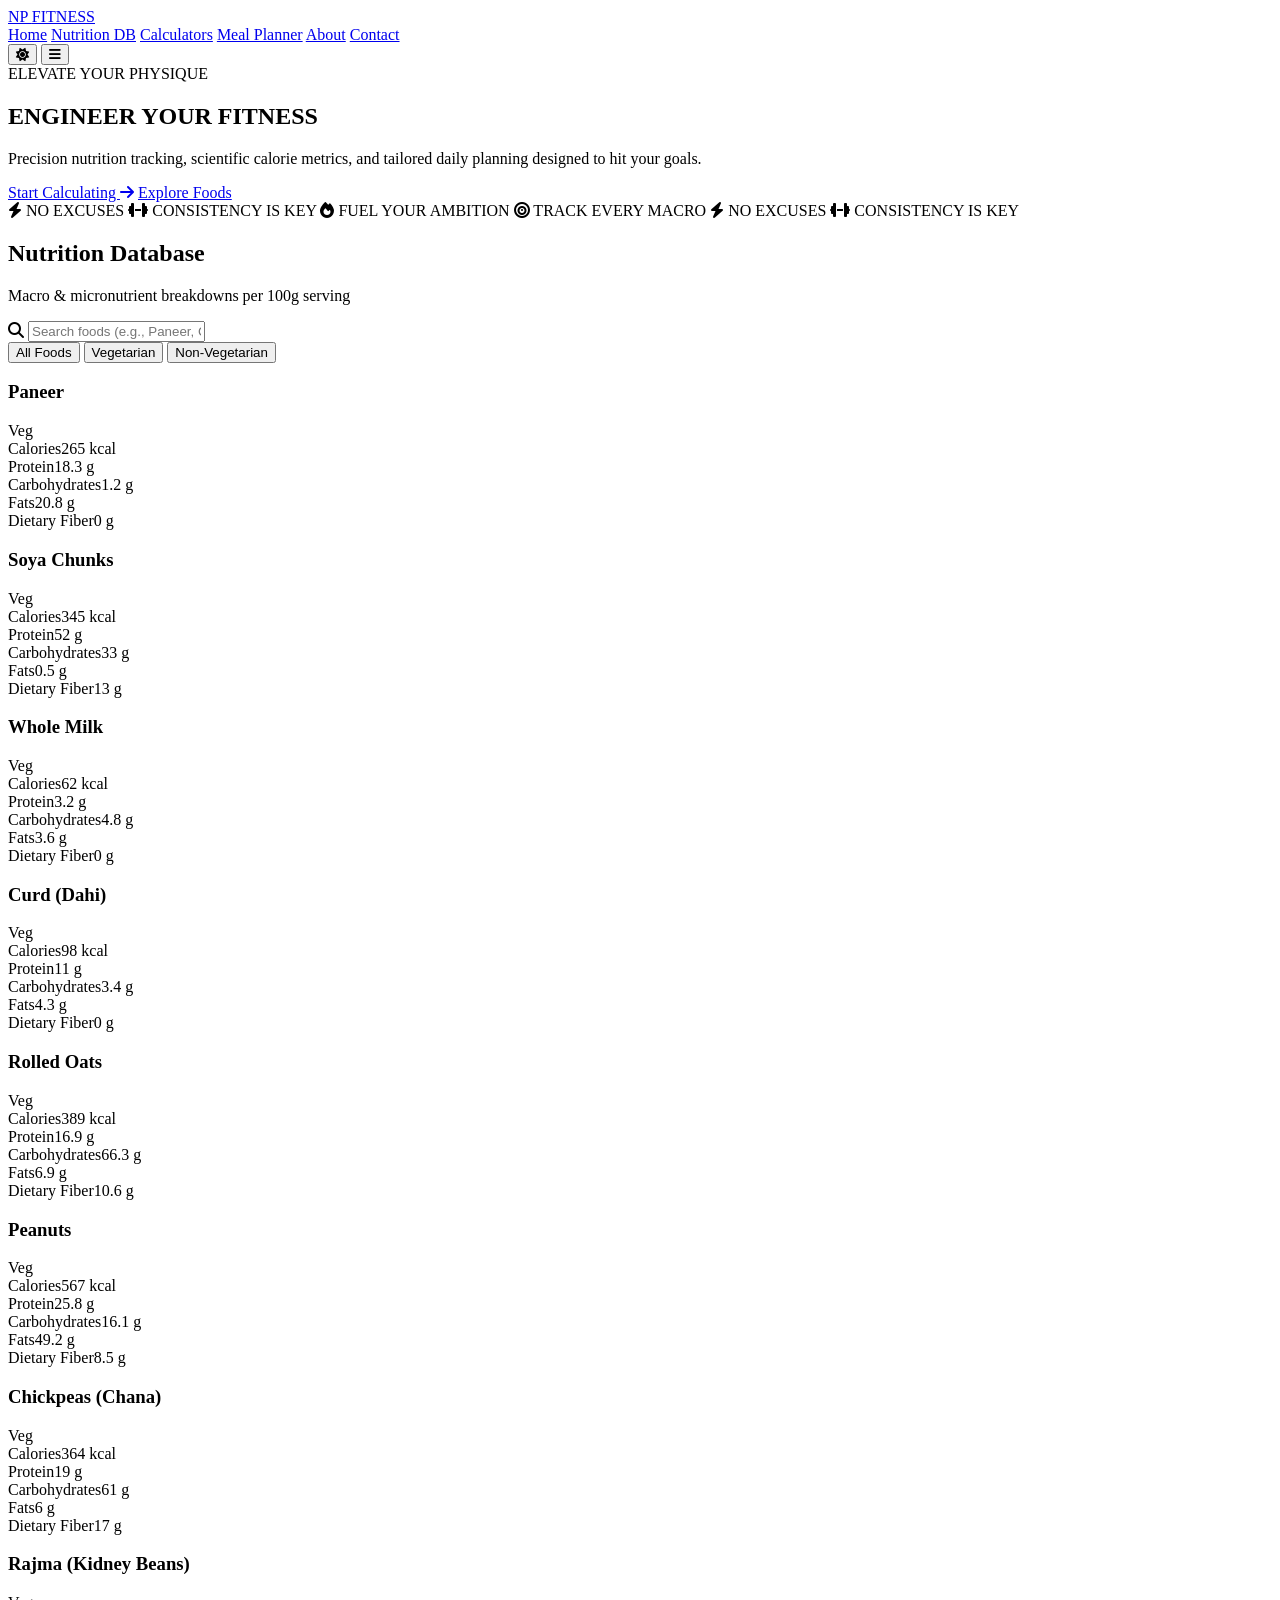
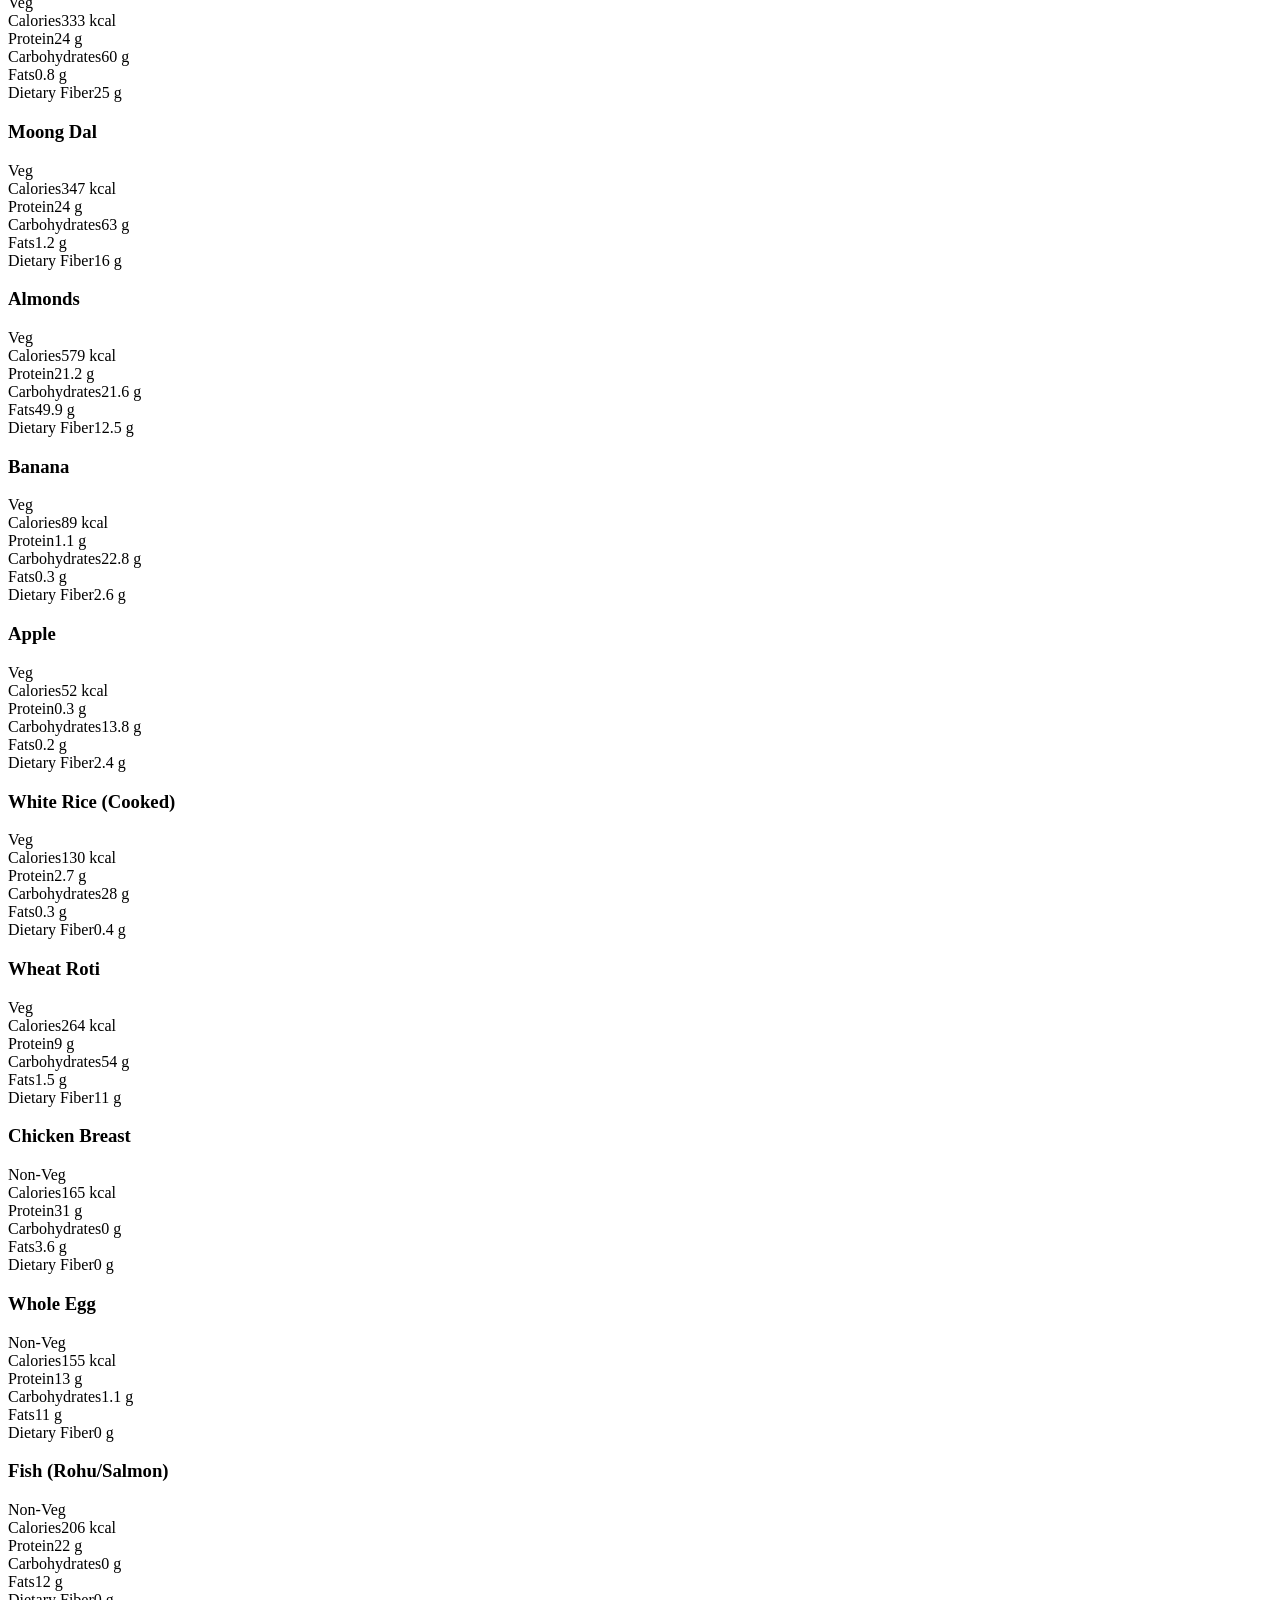
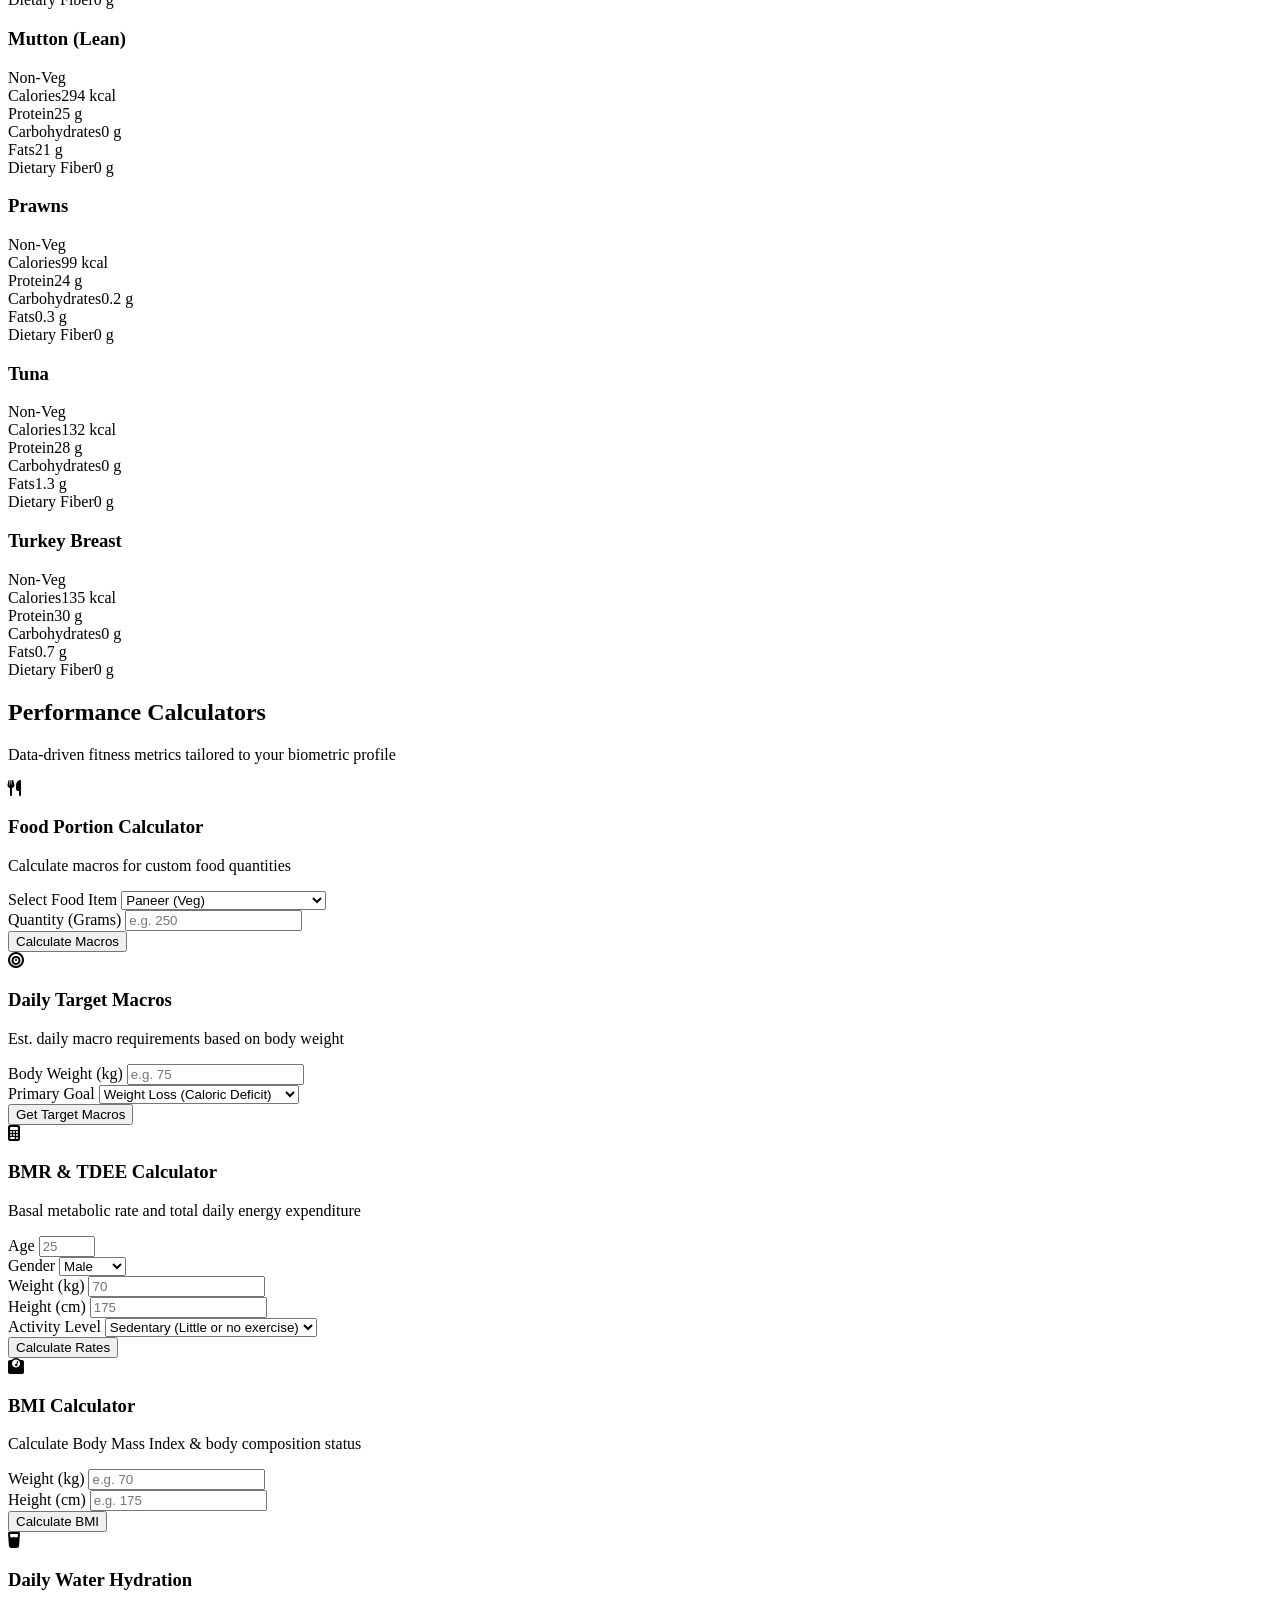
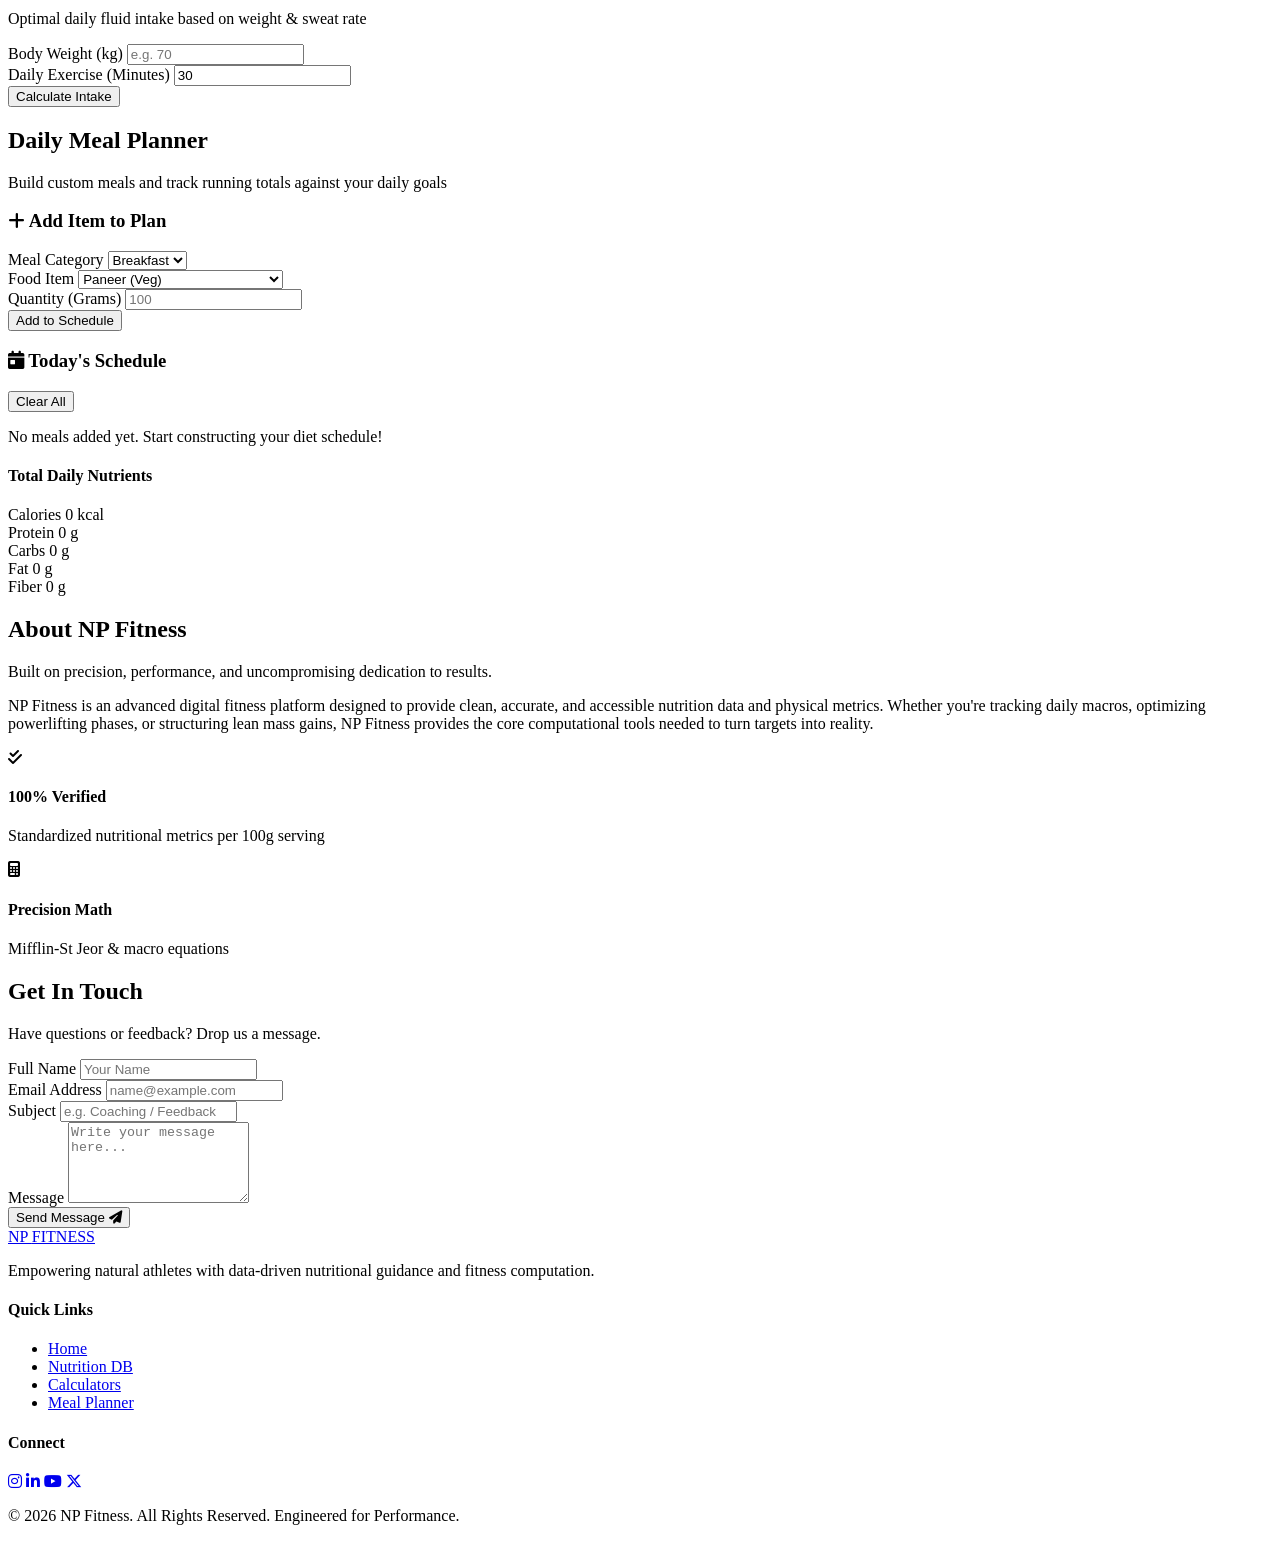
==== commit d923d382: "Add files via upload" ====
--- a/index.html
+++ b/index.html
@@ -1,16 +1,16 @@
 <!DOCTYPE html>
-<html lang="en"><head>
-<meta http-equiv="content-type" content="text/html; charset=UTF-8">
-  <meta charset="UTF-8">
-  <meta name="viewport" content="width=device-width, initial-scale=1.0">
-  <title>NP Fitness | Elite Nutrition &amp; Performance Suite</title>
-  <link rel="stylesheet" href="NP%20Fitness%20_%20Elite%20Nutrition%20&amp;%20Performance%20Suite_files/style_fi-i.css">
+<html lang="en">
+<head>
+  <meta charset="UTF-8" />
+  <meta name="viewport" content="width=device-width, initial-scale=1.0" />
+  <title>NP Fitness | Elite Nutrition & Performance Suite</title>
+  <link rel="stylesheet" href="style.css" />
   <!-- Font Awesome Icons -->
-  <link rel="stylesheet" href="NP%20Fitness%20_%20Elite%20Nutrition%20&amp;%20Performance%20Suite_files/all.min_fi-i.css">
+  <link rel="stylesheet" href="https://cdnjs.cloudflare.com/ajax/libs/font-awesome/6.4.0/css/all.min.css" />
   <!-- Google Fonts -->
-  <link rel="preconnect" href="https://fonts.googleapis.com/">
-  <link rel="preconnect" href="https://fonts.gstatic.com/" crossorigin="">
-  <link href="NP%20Fitness%20_%20Elite%20Nutrition%20&amp;%20Performance%20Suite_files/css2_fi-i.css" rel="stylesheet">
+  <link rel="preconnect" href="https://fonts.googleapis.com" />
+  <link rel="preconnect" href="https://fonts.gstatic.com" crossorigin />
+  <link href="https://fonts.googleapis.com/css2?family=Poppins:wght@300;400;500;600;700;800&display=swap" rel="stylesheet" />
 </head>
 <body class="dark-theme">
 
@@ -27,7 +27,9 @@
         <a href="#contact" class="nav-item">Contact</a>
       </nav>
       <div class="nav-actions">
-        <button id="themeToggleBtn" class="theme-btn" aria-label="Toggle Theme"><i class="fa-solid fa-sun"></i></button>
+        <button id="themeToggleBtn" class="theme-btn" aria-label="Toggle Theme">
+          <i class="fa-solid fa-sun"></i>
+        </button>
         <button class="mobile-toggle" id="mobileToggleBtn" aria-label="Open Menu">
           <i class="fa-solid fa-bars"></i>
         </button>
@@ -67,13 +69,13 @@
     <section id="nutrition" class="section-padding">
       <div class="section-header text-center">
         <h2>Nutrition <span>Database</span></h2>
-        <p>Macro &amp; micronutrient breakdowns per 100g serving</p>
+        <p>Macro & micronutrient breakdowns per 100g serving</p>
       </div>
 
       <div class="db-controls">
         <div class="search-box">
           <i class="fa-solid fa-magnifying-glass"></i>
-          <input type="text" id="foodSearchInput" placeholder="Search foods (e.g., Paneer, Chicken, Oats)...">
+          <input type="text" id="foodSearchInput" placeholder="Search foods (e.g., Paneer, Chicken, Oats)..." />
         </div>
         <div class="category-tabs">
           <button class="tab-btn active" data-category="all">All Foods</button>
@@ -82,301 +84,9 @@
         </div>
       </div>
 
-      <div id="foodGrid" class="cards-grid"><div class="card food-card">
-      <div>
-        <div class="food-header">
-          <h3>Paneer</h3>
-          <span class="tag veg">Veg</span>
-        </div>
-        <div class="macro-list">
-          <div class="macro-item"><span class="label">Calories</span><span class="val">265 kcal</span></div>
-          <div class="macro-item"><span class="label">Protein</span><span class="val">18.3 g</span></div>
-          <div class="macro-item"><span class="label">Carbohydrates</span><span class="val">1.2 g</span></div>
-          <div class="macro-item"><span class="label">Fats</span><span class="val">20.8 g</span></div>
-          <div class="macro-item"><span class="label">Dietary Fiber</span><span class="val">0 g</span></div>
-        </div>
-      </div>
-    </div><div class="card food-card">
-      <div>
-        <div class="food-header">
-          <h3>Soya Chunks</h3>
-          <span class="tag veg">Veg</span>
-        </div>
-        <div class="macro-list">
-          <div class="macro-item"><span class="label">Calories</span><span class="val">345 kcal</span></div>
-          <div class="macro-item"><span class="label">Protein</span><span class="val">52 g</span></div>
-          <div class="macro-item"><span class="label">Carbohydrates</span><span class="val">33 g</span></div>
-          <div class="macro-item"><span class="label">Fats</span><span class="val">0.5 g</span></div>
-          <div class="macro-item"><span class="label">Dietary Fiber</span><span class="val">13 g</span></div>
-        </div>
-      </div>
-    </div><div class="card food-card">
-      <div>
-        <div class="food-header">
-          <h3>Whole Milk</h3>
-          <span class="tag veg">Veg</span>
-        </div>
-        <div class="macro-list">
-          <div class="macro-item"><span class="label">Calories</span><span class="val">62 kcal</span></div>
-          <div class="macro-item"><span class="label">Protein</span><span class="val">3.2 g</span></div>
-          <div class="macro-item"><span class="label">Carbohydrates</span><span class="val">4.8 g</span></div>
-          <div class="macro-item"><span class="label">Fats</span><span class="val">3.6 g</span></div>
-          <div class="macro-item"><span class="label">Dietary Fiber</span><span class="val">0 g</span></div>
-        </div>
-      </div>
-    </div><div class="card food-card">
-      <div>
-        <div class="food-header">
-          <h3>Curd (Dahi)</h3>
-          <span class="tag veg">Veg</span>
-        </div>
-        <div class="macro-list">
-          <div class="macro-item"><span class="label">Calories</span><span class="val">98 kcal</span></div>
-          <div class="macro-item"><span class="label">Protein</span><span class="val">11 g</span></div>
-          <div class="macro-item"><span class="label">Carbohydrates</span><span class="val">3.4 g</span></div>
-          <div class="macro-item"><span class="label">Fats</span><span class="val">4.3 g</span></div>
-          <div class="macro-item"><span class="label">Dietary Fiber</span><span class="val">0 g</span></div>
-        </div>
-      </div>
-    </div><div class="card food-card">
-      <div>
-        <div class="food-header">
-          <h3>Rolled Oats</h3>
-          <span class="tag veg">Veg</span>
-        </div>
-        <div class="macro-list">
-          <div class="macro-item"><span class="label">Calories</span><span class="val">389 kcal</span></div>
-          <div class="macro-item"><span class="label">Protein</span><span class="val">16.9 g</span></div>
-          <div class="macro-item"><span class="label">Carbohydrates</span><span class="val">66.3 g</span></div>
-          <div class="macro-item"><span class="label">Fats</span><span class="val">6.9 g</span></div>
-          <div class="macro-item"><span class="label">Dietary Fiber</span><span class="val">10.6 g</span></div>
-        </div>
-      </div>
-    </div><div class="card food-card">
-      <div>
-        <div class="food-header">
-          <h3>Peanuts</h3>
-          <span class="tag veg">Veg</span>
-        </div>
-        <div class="macro-list">
-          <div class="macro-item"><span class="label">Calories</span><span class="val">567 kcal</span></div>
-          <div class="macro-item"><span class="label">Protein</span><span class="val">25.8 g</span></div>
-          <div class="macro-item"><span class="label">Carbohydrates</span><span class="val">16.1 g</span></div>
-          <div class="macro-item"><span class="label">Fats</span><span class="val">49.2 g</span></div>
-          <div class="macro-item"><span class="label">Dietary Fiber</span><span class="val">8.5 g</span></div>
-        </div>
-      </div>
-    </div><div class="card food-card">
-      <div>
-        <div class="food-header">
-          <h3>Chickpeas (Chana)</h3>
-          <span class="tag veg">Veg</span>
-        </div>
-        <div class="macro-list">
-          <div class="macro-item"><span class="label">Calories</span><span class="val">364 kcal</span></div>
-          <div class="macro-item"><span class="label">Protein</span><span class="val">19 g</span></div>
-          <div class="macro-item"><span class="label">Carbohydrates</span><span class="val">61 g</span></div>
-          <div class="macro-item"><span class="label">Fats</span><span class="val">6 g</span></div>
-          <div class="macro-item"><span class="label">Dietary Fiber</span><span class="val">17 g</span></div>
-        </div>
-      </div>
-    </div><div class="card food-card">
-      <div>
-        <div class="food-header">
-          <h3>Rajma (Kidney Beans)</h3>
-          <span class="tag veg">Veg</span>
-        </div>
-        <div class="macro-list">
-          <div class="macro-item"><span class="label">Calories</span><span class="val">333 kcal</span></div>
-          <div class="macro-item"><span class="label">Protein</span><span class="val">24 g</span></div>
-          <div class="macro-item"><span class="label">Carbohydrates</span><span class="val">60 g</span></div>
-          <div class="macro-item"><span class="label">Fats</span><span class="val">0.8 g</span></div>
-          <div class="macro-item"><span class="label">Dietary Fiber</span><span class="val">25 g</span></div>
-        </div>
-      </div>
-    </div><div class="card food-card">
-      <div>
-        <div class="food-header">
-          <h3>Moong Dal</h3>
-          <span class="tag veg">Veg</span>
-        </div>
-        <div class="macro-list">
-          <div class="macro-item"><span class="label">Calories</span><span class="val">347 kcal</span></div>
-          <div class="macro-item"><span class="label">Protein</span><span class="val">24 g</span></div>
-          <div class="macro-item"><span class="label">Carbohydrates</span><span class="val">63 g</span></div>
-          <div class="macro-item"><span class="label">Fats</span><span class="val">1.2 g</span></div>
-          <div class="macro-item"><span class="label">Dietary Fiber</span><span class="val">16 g</span></div>
-        </div>
-      </div>
-    </div><div class="card food-card">
-      <div>
-        <div class="food-header">
-          <h3>Almonds</h3>
-          <span class="tag veg">Veg</span>
-        </div>
-        <div class="macro-list">
-          <div class="macro-item"><span class="label">Calories</span><span class="val">579 kcal</span></div>
-          <div class="macro-item"><span class="label">Protein</span><span class="val">21.2 g</span></div>
-          <div class="macro-item"><span class="label">Carbohydrates</span><span class="val">21.6 g</span></div>
-          <div class="macro-item"><span class="label">Fats</span><span class="val">49.9 g</span></div>
-          <div class="macro-item"><span class="label">Dietary Fiber</span><span class="val">12.5 g</span></div>
-        </div>
-      </div>
-    </div><div class="card food-card">
-      <div>
-        <div class="food-header">
-          <h3>Banana</h3>
-          <span class="tag veg">Veg</span>
-        </div>
-        <div class="macro-list">
-          <div class="macro-item"><span class="label">Calories</span><span class="val">89 kcal</span></div>
-          <div class="macro-item"><span class="label">Protein</span><span class="val">1.1 g</span></div>
-          <div class="macro-item"><span class="label">Carbohydrates</span><span class="val">22.8 g</span></div>
-          <div class="macro-item"><span class="label">Fats</span><span class="val">0.3 g</span></div>
-          <div class="macro-item"><span class="label">Dietary Fiber</span><span class="val">2.6 g</span></div>
-        </div>
-      </div>
-    </div><div class="card food-card">
-      <div>
-        <div class="food-header">
-          <h3>Apple</h3>
-          <span class="tag veg">Veg</span>
-        </div>
-        <div class="macro-list">
-          <div class="macro-item"><span class="label">Calories</span><span class="val">52 kcal</span></div>
-          <div class="macro-item"><span class="label">Protein</span><span class="val">0.3 g</span></div>
-          <div class="macro-item"><span class="label">Carbohydrates</span><span class="val">13.8 g</span></div>
-          <div class="macro-item"><span class="label">Fats</span><span class="val">0.2 g</span></div>
-          <div class="macro-item"><span class="label">Dietary Fiber</span><span class="val">2.4 g</span></div>
-        </div>
-      </div>
-    </div><div class="card food-card">
-      <div>
-        <div class="food-header">
-          <h3>White Rice (Cooked)</h3>
-          <span class="tag veg">Veg</span>
-        </div>
-        <div class="macro-list">
-          <div class="macro-item"><span class="label">Calories</span><span class="val">130 kcal</span></div>
-          <div class="macro-item"><span class="label">Protein</span><span class="val">2.7 g</span></div>
-          <div class="macro-item"><span class="label">Carbohydrates</span><span class="val">28 g</span></div>
-          <div class="macro-item"><span class="label">Fats</span><span class="val">0.3 g</span></div>
-          <div class="macro-item"><span class="label">Dietary Fiber</span><span class="val">0.4 g</span></div>
-        </div>
-      </div>
-    </div><div class="card food-card">
-      <div>
-        <div class="food-header">
-          <h3>Wheat Roti</h3>
-          <span class="tag veg">Veg</span>
-        </div>
-        <div class="macro-list">
-          <div class="macro-item"><span class="label">Calories</span><span class="val">264 kcal</span></div>
-          <div class="macro-item"><span class="label">Protein</span><span class="val">9 g</span></div>
-          <div class="macro-item"><span class="label">Carbohydrates</span><span class="val">54 g</span></div>
-          <div class="macro-item"><span class="label">Fats</span><span class="val">1.5 g</span></div>
-          <div class="macro-item"><span class="label">Dietary Fiber</span><span class="val">11 g</span></div>
-        </div>
-      </div>
-    </div><div class="card food-card">
-      <div>
-        <div class="food-header">
-          <h3>Chicken Breast</h3>
-          <span class="tag non-veg">Non-Veg</span>
-        </div>
-        <div class="macro-list">
-          <div class="macro-item"><span class="label">Calories</span><span class="val">165 kcal</span></div>
-          <div class="macro-item"><span class="label">Protein</span><span class="val">31 g</span></div>
-          <div class="macro-item"><span class="label">Carbohydrates</span><span class="val">0 g</span></div>
-          <div class="macro-item"><span class="label">Fats</span><span class="val">3.6 g</span></div>
-          <div class="macro-item"><span class="label">Dietary Fiber</span><span class="val">0 g</span></div>
-        </div>
-      </div>
-    </div><div class="card food-card">
-      <div>
-        <div class="food-header">
-          <h3>Whole Egg</h3>
-          <span class="tag non-veg">Non-Veg</span>
-        </div>
-        <div class="macro-list">
-          <div class="macro-item"><span class="label">Calories</span><span class="val">155 kcal</span></div>
-          <div class="macro-item"><span class="label">Protein</span><span class="val">13 g</span></div>
-          <div class="macro-item"><span class="label">Carbohydrates</span><span class="val">1.1 g</span></div>
-          <div class="macro-item"><span class="label">Fats</span><span class="val">11 g</span></div>
-          <div class="macro-item"><span class="label">Dietary Fiber</span><span class="val">0 g</span></div>
-        </div>
-      </div>
-    </div><div class="card food-card">
-      <div>
-        <div class="food-header">
-          <h3>Fish (Rohu/Salmon)</h3>
-          <span class="tag non-veg">Non-Veg</span>
-        </div>
-        <div class="macro-list">
-          <div class="macro-item"><span class="label">Calories</span><span class="val">206 kcal</span></div>
-          <div class="macro-item"><span class="label">Protein</span><span class="val">22 g</span></div>
-          <div class="macro-item"><span class="label">Carbohydrates</span><span class="val">0 g</span></div>
-          <div class="macro-item"><span class="label">Fats</span><span class="val">12 g</span></div>
-          <div class="macro-item"><span class="label">Dietary Fiber</span><span class="val">0 g</span></div>
-        </div>
-      </div>
-    </div><div class="card food-card">
-      <div>
-        <div class="food-header">
-          <h3>Mutton (Lean)</h3>
-          <span class="tag non-veg">Non-Veg</span>
-        </div>
-        <div class="macro-list">
-          <div class="macro-item"><span class="label">Calories</span><span class="val">294 kcal</span></div>
-          <div class="macro-item"><span class="label">Protein</span><span class="val">25 g</span></div>
-          <div class="macro-item"><span class="label">Carbohydrates</span><span class="val">0 g</span></div>
-          <div class="macro-item"><span class="label">Fats</span><span class="val">21 g</span></div>
-          <div class="macro-item"><span class="label">Dietary Fiber</span><span class="val">0 g</span></div>
-        </div>
-      </div>
-    </div><div class="card food-card">
-      <div>
-        <div class="food-header">
-          <h3>Prawns</h3>
-          <span class="tag non-veg">Non-Veg</span>
-        </div>
-        <div class="macro-list">
-          <div class="macro-item"><span class="label">Calories</span><span class="val">99 kcal</span></div>
-          <div class="macro-item"><span class="label">Protein</span><span class="val">24 g</span></div>
-          <div class="macro-item"><span class="label">Carbohydrates</span><span class="val">0.2 g</span></div>
-          <div class="macro-item"><span class="label">Fats</span><span class="val">0.3 g</span></div>
-          <div class="macro-item"><span class="label">Dietary Fiber</span><span class="val">0 g</span></div>
-        </div>
-      </div>
-    </div><div class="card food-card">
-      <div>
-        <div class="food-header">
-          <h3>Tuna</h3>
-          <span class="tag non-veg">Non-Veg</span>
-        </div>
-        <div class="macro-list">
-          <div class="macro-item"><span class="label">Calories</span><span class="val">132 kcal</span></div>
-          <div class="macro-item"><span class="label">Protein</span><span class="val">28 g</span></div>
-          <div class="macro-item"><span class="label">Carbohydrates</span><span class="val">0 g</span></div>
-          <div class="macro-item"><span class="label">Fats</span><span class="val">1.3 g</span></div>
-          <div class="macro-item"><span class="label">Dietary Fiber</span><span class="val">0 g</span></div>
-        </div>
-      </div>
-    </div><div class="card food-card">
-      <div>
-        <div class="food-header">
-          <h3>Turkey Breast</h3>
-          <span class="tag non-veg">Non-Veg</span>
-        </div>
-        <div class="macro-list">
-          <div class="macro-item"><span class="label">Calories</span><span class="val">135 kcal</span></div>
-          <div class="macro-item"><span class="label">Protein</span><span class="val">30 g</span></div>
-          <div class="macro-item"><span class="label">Carbohydrates</span><span class="val">0 g</span></div>
-          <div class="macro-item"><span class="label">Fats</span><span class="val">0.7 g</span></div>
-          <div class="macro-item"><span class="label">Dietary Fiber</span><span class="val">0 g</span></div>
-        </div>
-      </div>
-    </div></div>
+      <div id="foodGrid" class="cards-grid">
+        <!-- Dynamic Insertion via JS -->
+      </div>
     </section>
 
     <!-- Section 4, 5, 6, 7, 8: Fitness Calculators Suite -->
@@ -396,11 +106,13 @@
           <form id="foodCalcForm">
             <div class="form-group">
               <label for="foodSelect">Select Food Item</label>
-              <select id="foodSelect" required=""><option value="p1" selected="selected">Paneer (Veg)</option><option value="p2">Soya Chunks (Veg)</option><option value="p3">Whole Milk (Veg)</option><option value="p4">Curd (Dahi) (Veg)</option><option value="p5">Rolled Oats (Veg)</option><option value="p6">Peanuts (Veg)</option><option value="p7">Chickpeas (Chana) (Veg)</option><option value="p8">Rajma (Kidney Beans) (Veg)</option><option value="p9">Moong Dal (Veg)</option><option value="p10">Almonds (Veg)</option><option value="p11">Banana (Veg)</option><option value="p12">Apple (Veg)</option><option value="p13">White Rice (Cooked) (Veg)</option><option value="p14">Wheat Roti (Veg)</option><option value="p15">Chicken Breast (Non-Veg)</option><option value="p16">Whole Egg (Non-Veg)</option><option value="p17">Fish (Rohu/Salmon) (Non-Veg)</option><option value="p18">Mutton (Lean) (Non-Veg)</option><option value="p19">Prawns (Non-Veg)</option><option value="p20">Tuna (Non-Veg)</option><option value="p21">Turkey Breast (Non-Veg)</option></select>
+              <select id="foodSelect" required>
+                <!-- Options populated by JS -->
+              </select>
             </div>
             <div class="form-group">
               <label for="foodGramInput">Quantity (Grams)</label>
-              <input type="number" id="foodGramInput" placeholder="e.g. 250" min="1" required="">
+              <input type="number" id="foodGramInput" placeholder="e.g. 250" min="1" required />
             </div>
             <button type="submit" class="btn btn-primary btn-block">Calculate Macros</button>
           </form>
@@ -415,12 +127,12 @@
           <form id="macroTargetForm">
             <div class="form-group">
               <label for="targetWeight">Body Weight (kg)</label>
-              <input type="number" id="targetWeight" placeholder="e.g. 75" min="20" required="">
+              <input type="number" id="targetWeight" placeholder="e.g. 75" min="20" required />
             </div>
             <div class="form-group">
               <label for="fitnessGoal">Primary Goal</label>
-              <select id="fitnessGoal" required="">
-                <option value="loss" selected="selected">Weight Loss (Caloric Deficit)</option>
+              <select id="fitnessGoal" required>
+                <option value="loss">Weight Loss (Caloric Deficit)</option>
                 <option value="maintenance">Maintenance</option>
                 <option value="gain">Muscle Gain (Caloric Surplus)</option>
               </select>
@@ -433,18 +145,18 @@
         <!-- BMR & TDEE Calculator -->
         <div class="card calc-card">
           <div class="card-icon"><i class="fa-solid fa-calculator"></i></div>
-          <h3>BMR &amp; TDEE Calculator</h3>
+          <h3>BMR & TDEE Calculator</h3>
           <p class="card-desc">Basal metabolic rate and total daily energy expenditure</p>
           <form id="bmrForm">
             <div class="form-row">
               <div class="form-group">
                 <label for="bmrAge">Age</label>
-                <input type="number" id="bmrAge" placeholder="25" min="10" max="100" required="">
+                <input type="number" id="bmrAge" placeholder="25" min="10" max="100" required />
               </div>
               <div class="form-group">
                 <label for="bmrGender">Gender</label>
-                <select id="bmrGender" required="">
-                  <option value="male" selected="selected">Male</option>
+                <select id="bmrGender" required>
+                  <option value="male">Male</option>
                   <option value="female">Female</option>
                 </select>
               </div>
@@ -452,17 +164,17 @@
             <div class="form-row">
               <div class="form-group">
                 <label for="bmrWeight">Weight (kg)</label>
-                <input type="number" id="bmrWeight" placeholder="70" min="30" required="">
+                <input type="number" id="bmrWeight" placeholder="70" min="30" required />
               </div>
               <div class="form-group">
                 <label for="bmrHeight">Height (cm)</label>
-                <input type="number" id="bmrHeight" placeholder="175" min="100" required="">
+                <input type="number" id="bmrHeight" placeholder="175" min="100" required />
               </div>
             </div>
             <div class="form-group">
               <label for="bmrActivity">Activity Level</label>
-              <select id="bmrActivity" required="">
-                <option value="1.2" selected="selected">Sedentary (Little or no exercise)</option>
+              <select id="bmrActivity" required>
+                <option value="1.2">Sedentary (Little or no exercise)</option>
                 <option value="1.375">Lightly Active (1-3 days/wk)</option>
                 <option value="1.55">Moderately Active (3-5 days/wk)</option>
                 <option value="1.725">Very Active (6-7 days/wk)</option>
@@ -478,15 +190,15 @@
         <div class="card calc-card">
           <div class="card-icon"><i class="fa-solid fa-weight-scale"></i></div>
           <h3>BMI Calculator</h3>
-          <p class="card-desc">Calculate Body Mass Index &amp; body composition status</p>
+          <p class="card-desc">Calculate Body Mass Index & body composition status</p>
           <form id="bmiForm">
             <div class="form-group">
               <label for="bmiWeight">Weight (kg)</label>
-              <input type="number" id="bmiWeight" placeholder="e.g. 70" step="0.1" required="">
+              <input type="number" id="bmiWeight" placeholder="e.g. 70" step="0.1" required />
             </div>
             <div class="form-group">
               <label for="bmiHeight">Height (cm)</label>
-              <input type="number" id="bmiHeight" placeholder="e.g. 175" step="0.1" required="">
+              <input type="number" id="bmiHeight" placeholder="e.g. 175" step="0.1" required />
             </div>
             <button type="submit" class="btn btn-primary btn-block">Calculate BMI</button>
           </form>
@@ -497,15 +209,15 @@
         <div class="card calc-card">
           <div class="card-icon"><i class="fa-solid fa-glass-water"></i></div>
           <h3>Daily Water Hydration</h3>
-          <p class="card-desc">Optimal daily fluid intake based on weight &amp; sweat rate</p>
+          <p class="card-desc">Optimal daily fluid intake based on weight & sweat rate</p>
           <form id="waterForm">
             <div class="form-group">
               <label for="waterWeight">Body Weight (kg)</label>
-              <input type="number" id="waterWeight" placeholder="e.g. 70" required="">
+              <input type="number" id="waterWeight" placeholder="e.g. 70" required />
             </div>
             <div class="form-group">
               <label for="waterActivity">Daily Exercise (Minutes)</label>
-              <input type="number" id="waterActivity" placeholder="e.g. 45" value="30" required="">
+              <input type="number" id="waterActivity" placeholder="e.g. 45" value="30" required />
             </div>
             <button type="submit" class="btn btn-primary btn-block">Calculate Intake</button>
           </form>
@@ -529,7 +241,7 @@
             <div class="form-group">
               <label for="plannerMealType">Meal Category</label>
               <select id="plannerMealType">
-                <option value="Breakfast" selected="selected">Breakfast</option>
+                <option value="Breakfast">Breakfast</option>
                 <option value="Lunch">Lunch</option>
                 <option value="Snack">Snack</option>
                 <option value="Dinner">Dinner</option>
@@ -537,11 +249,11 @@
             </div>
             <div class="form-group">
               <label for="plannerFoodSelect">Food Item</label>
-              <select id="plannerFoodSelect" required=""><option value="p1" selected="selected">Paneer (Veg)</option><option value="p2">Soya Chunks (Veg)</option><option value="p3">Whole Milk (Veg)</option><option value="p4">Curd (Dahi) (Veg)</option><option value="p5">Rolled Oats (Veg)</option><option value="p6">Peanuts (Veg)</option><option value="p7">Chickpeas (Chana) (Veg)</option><option value="p8">Rajma (Kidney Beans) (Veg)</option><option value="p9">Moong Dal (Veg)</option><option value="p10">Almonds (Veg)</option><option value="p11">Banana (Veg)</option><option value="p12">Apple (Veg)</option><option value="p13">White Rice (Cooked) (Veg)</option><option value="p14">Wheat Roti (Veg)</option><option value="p15">Chicken Breast (Non-Veg)</option><option value="p16">Whole Egg (Non-Veg)</option><option value="p17">Fish (Rohu/Salmon) (Non-Veg)</option><option value="p18">Mutton (Lean) (Non-Veg)</option><option value="p19">Prawns (Non-Veg)</option><option value="p20">Tuna (Non-Veg)</option><option value="p21">Turkey Breast (Non-Veg)</option></select>
+              <select id="plannerFoodSelect" required></select>
             </div>
             <div class="form-group">
               <label for="plannerGrams">Quantity (Grams)</label>
-              <input type="number" id="plannerGrams" placeholder="100" min="1" required="">
+              <input type="number" id="plannerGrams" placeholder="100" min="1" required />
             </div>
             <button type="submit" class="btn btn-primary btn-block">Add to Schedule</button>
           </form>
@@ -592,11 +304,7 @@
         <div class="about-text">
           <h2>About <span>NP Fitness</span></h2>
           <p class="lead">Built on precision, performance, and uncompromising dedication to results.</p>
-          <p>NP Fitness is an advanced digital fitness platform designed
- to provide clean, accurate, and accessible nutrition data and physical 
-metrics. Whether you're tracking daily macros, optimizing powerlifting 
-phases, or structuring lean mass gains, NP Fitness provides the core 
-computational tools needed to turn targets into reality.</p>
+          <p>NP Fitness is an advanced digital fitness platform designed to provide clean, accurate, and accessible nutrition data and physical metrics. Whether you're tracking daily macros, optimizing powerlifting phases, or structuring lean mass gains, NP Fitness provides the core computational tools needed to turn targets into reality.</p>
           <div class="about-stats">
             <div class="stat-item">
               <i class="fa-solid fa-check-double"></i>
@@ -606,7 +314,7 @@
             <div class="stat-item">
               <i class="fa-solid fa-calculator"></i>
               <h4>Precision Math</h4>
-              <p>Mifflin-St Jeor &amp; macro equations</p>
+              <p>Mifflin-St Jeor & macro equations</p>
             </div>
           </div>
         </div>
@@ -625,20 +333,20 @@
           <div class="form-row">
             <div class="form-group">
               <label for="contactName">Full Name</label>
-              <input type="text" id="contactName" placeholder="Your Name" required="">
+              <input type="text" id="contactName" placeholder="Your Name" required />
             </div>
             <div class="form-group">
               <label for="contactEmail">Email Address</label>
-              <input type="email" id="contactEmail" placeholder="name@example.com" required="">
+              <input type="email" id="contactEmail" placeholder="name@example.com" required />
             </div>
           </div>
           <div class="form-group">
             <label for="contactSubject">Subject</label>
-            <input type="text" id="contactSubject" placeholder="e.g. Coaching / Feedback" required="">
+            <input type="text" id="contactSubject" placeholder="e.g. Coaching / Feedback" required />
           </div>
           <div class="form-group">
             <label for="contactMessage">Message</label>
-            <textarea id="contactMessage" rows="5" placeholder="Write your message here..." required=""></textarea>
+            <textarea id="contactMessage" rows="5" placeholder="Write your message here..." required></textarea>
           </div>
           <button type="submit" class="btn btn-primary">Send Message <i class="fa-solid fa-paper-plane"></i></button>
         </form>
@@ -675,48 +383,10 @@
       </div>
     </div>
     <div class="footer-bottom">
-      <p>© 2026 NP Fitness. All Rights Reserved. Engineered for Performance.</p>
+      <p>&copy; 2026 NP Fitness. All Rights Reserved. Engineered for Performance.</p>
     </div>
   </footer>
 
-  <script src="NP%20Fitness%20_%20Elite%20Nutrition%20&amp;%20Performance%20Suite_files/script_fi-i.js"></script>
-<!-- Code injected by live-server -->
-<script>
-	// <![CDATA[  <-- For SVG support
-	if ('WebSocket' in window) {
-		(function () {
-			function refreshCSS() {
-				var sheets = [].slice.call(document.getElementsByTagName("link"));
-				var head = document.getElementsByTagName("head")[0];
-				for (var i = 0; i < sheets.length; ++i) {
-					var elem = sheets[i];
-					var parent = elem.parentElement || head;
-					parent.removeChild(elem);
-					var rel = elem.rel;
-					if (elem.href && typeof rel != "string" || rel.length == 0 || rel.toLowerCase() == "stylesheet") {
-						var url = elem.href.replace(/(&|\?)_cacheOverride=\d+/, '');
-						elem.href = url + (url.indexOf('?') >= 0 ? '&' : '?') + '_cacheOverride=' + (new Date().valueOf());
-					}
-					parent.appendChild(elem);
-				}
-			}
-			var protocol = window.location.protocol === 'http:' ? 'ws://' : 'wss://';
-			var address = protocol + window.location.host + window.location.pathname + '/ws';
-			var socket = new WebSocket(address);
-			socket.onmessage = function (msg) {
-				if (msg.data == 'reload') window.location.reload();
-				else if (msg.data == 'refreshcss') refreshCSS();
-			};
-			if (sessionStorage && !sessionStorage.getItem('IsThisFirstTime_Log_From_LiveServer')) {
-				console.log('Live reload enabled.');
-				sessionStorage.setItem('IsThisFirstTime_Log_From_LiveServer', true);
-			}
-		})();
-	}
-	else {
-		console.error('Upgrade your browser. This Browser is NOT supported WebSocket for Live-Reloading.');
-	}
-	// ]]>
-</script>
-
-</body></html>
+  <script src="script.js"></script>
+</body>
+</html>
--- a/style.css
+++ b/style.css
@@ -0,0 +1,806 @@
+
+  --bg-input: #eef2f5;
+  --text-primary: #111827;
+  --text-secondary: #6b7280;
+  --accent-green: #00b347;
+  --accent-green-hover: #008033;
+  --accent-green-glow: rgba(0, 179, 71, 0.2);
+  --border-color: #e5e7eb;
+  --badge-bg: rgba(0, 179, 71, 0.1);
+}
+
+/* Reset & Base Styles *//* ==========================================================================
+   NP FITNESS - CORE CSS STYLESHEET
+   Color Palette: Black, Electric Neon Green (#00FF66 / #00E65C), White/Gray
+   ========================================================================== */
+
+:root {
+  --bg-primary: #0a0a0a;
+  --bg-secondary: #121212;
+  --bg-card: #1a1a1a;
+  --bg-input: #242424;
+  --text-primary: #ffffff;
+  --text-secondary: #a0a0a0;
+  --accent-green: #00ff66;
+  --accent-green-hover: #00cc52;
+  --accent-green-glow: rgba(0, 255, 102, 0.25);
+  --border-color: #2a2a2a;
+  --danger-color: #ff4d4d;
+  --badge-bg: rgba(0, 255, 102, 0.1);
+  --transition-speed: 0.3s;
+  --radius: 12px;
+}
+
+/* Light Theme Variables */
+body.light-theme {
+  --bg-primary: #f4f6f8;
+  --bg-secondary: #ffffff;
+  --bg-card: #ffffff;
+* {
+  margin: 0;
+  padding: 0;
+  box-sizing: border-box;
+}
+
+html {
+  scroll-behavior: smooth;
+  font-family: 'Poppins', sans-serif;
+}
+
+body {
+  background-color: var(--bg-primary);
+  color: var(--text-primary);
+  line-height: 1.6;
+  transition: background-color var(--transition-speed), color var(--transition-speed);
+  overflow-x: hidden;
+}
+
+a {
+  color: inherit;
+  text-decoration: none;
+}
+
+ul {
+  list-style: none;
+}
+
+/* Typography Helpers */
+h1, h2, h3, h4 {
+  font-weight: 700;
+  line-height: 1.2;
+}
+
+span, .accent-text {
+  color: var(--accent-green);
+}
+
+.text-center {
+  text-align: center;
+}
+
+.section-padding {
+  padding: 80px 20px;
+  max-width: 1280px;
+  margin: 0 auto;
+}
+
+.bg-alt {
+  background-color: var(--bg-secondary);
+}
+
+/* Section Header Structure */
+.section-header {
+  margin-bottom: 45px;
+}
+
+.section-header h2 {
+  font-size: 2.5rem;
+  margin-bottom: 10px;
+  text-transform: uppercase;
+  letter-spacing: 1px;
+}
+
+.section-header p {
+  color: var(--text-secondary);
+  font-size: 1.1rem;
+}
+
+/* Navigation Bar */
+.navbar {
+  position: fixed;
+  top: 0;
+  left: 0;
+  width: 100%;
+  z-index: 1000;
+  background-color: rgba(10, 10, 10, 0.9);
+  backdrop-filter: blur(10px);
+  border-bottom: 1px solid var(--border-color);
+  transition: background-color var(--transition-speed);
+}
+
+body.light-theme .navbar {
+  background-color: rgba(255, 255, 255, 0.9);
+}
+
+.nav-container {
+  max-width: 1280px;
+  margin: 0 auto;
+  display: flex;
+  justify-content: space-between;
+  align-items: center;
+  padding: 18px 20px;
+}
+
+.logo {
+  font-size: 1.8rem;
+  font-weight: 800;
+  letter-spacing: 1.5px;
+}
+
+.nav-links {
+  display: flex;
+  gap: 25px;
+}
+
+.nav-item {
+  font-size: 0.95rem;
+  font-weight: 500;
+  transition: color var(--transition-speed);
+}
+
+.nav-item:hover, .nav-item.active {
+  color: var(--accent-green);
+}
+
+.nav-actions {
+  display: flex;
+  align-items: center;
+  gap: 15px;
+}
+
+.theme-btn, .mobile-toggle {
+  background: var(--bg-input);
+  border: 1px solid var(--border-color);
+  color: var(--text-primary);
+  width: 42px;
+  height: 42px;
+  border-radius: 50%;
+  cursor: pointer;
+  display: flex;
+  align-items: center;
+  justify-content: center;
+  font-size: 1.1rem;
+  transition: all var(--transition-speed);
+}
+
+.theme-btn:hover {
+  color: var(--accent-green);
+  border-color: var(--accent-green);
+  box-shadow: 0 0 10px var(--accent-green-glow);
+}
+
+.mobile-toggle {
+  display: none;
+}
+
+/* Hero Section */
+.hero-section {
+  position: relative;
+  min-height: 90vh;
+  display: flex;
+  align-items: center;
+  justify-content: center;
+  text-align: center;
+  padding: 120px 20px 60px;
+  background: radial-gradient(circle at center, rgba(0, 255, 102, 0.08) 0%, transparent 70%), var(--bg-primary);
+}
+
+.hero-content {
+  max-width: 850px;
+  z-index: 2;
+}
+
+.badge {
+  display: inline-block;
+  padding: 6px 16px;
+  background-color: var(--badge-bg);
+  color: var(--accent-green);
+  border: 1px solid var(--accent-green);
+  border-radius: 30px;
+  font-size: 0.85rem;
+  font-weight: 600;
+  letter-spacing: 2px;
+  margin-bottom: 20px;
+}
+
+.hero-content h1 {
+  font-size: 3.8rem;
+  font-weight: 800;
+  margin-bottom: 20px;
+  letter-spacing: 1px;
+}
+
+.hero-content p {
+  font-size: 1.2rem;
+  color: var(--text-secondary);
+  margin-bottom: 35px;
+}
+
+.hero-btns {
+  display: flex;
+  gap: 20px;
+  justify-content: center;
+}
+
+/* Button UI Components */
+.btn {
+  display: inline-flex;
+  align-items: center;
+  gap: 10px;
+  padding: 14px 28px;
+  border-radius: var(--radius);
+  font-weight: 600;
+  font-size: 1rem;
+  cursor: pointer;
+  border: none;
+  transition: all var(--transition-speed);
+}
+
+.btn-primary {
+  background-color: var(--accent-green);
+  color: #000;
+}
+
+.btn-primary:hover {
+  background-color: var(--accent-green-hover);
+  box-shadow: 0 0 15px var(--accent-green-glow);
+  transform: translateY(-2px);
+}
+
+.btn-secondary {
+  background-color: transparent;
+  color: var(--text-primary);
+  border: 1px solid var(--border-color);
+}
+
+.btn-secondary:hover {
+  border-color: var(--accent-green);
+  color: var(--accent-green);
+}
+
+.btn-block {
+  width: 100%;
+  justify-content: center;
+}
+
+.btn-sm {
+  padding: 8px 14px;
+  font-size: 0.85rem;
+}
+
+.btn-danger {
+  background-color: transparent;
+  border: 1px solid var(--danger-color);
+  color: var(--danger-color);
+}
+
+.btn-danger:hover {
+  background-color: var(--danger-color);
+  color: #fff;
+}
+
+/* Ticker Banner */
+.ticker-banner {
+  background-color: var(--accent-green);
+  color: #000;
+  overflow: hidden;
+  padding: 12px 0;
+  white-space: nowrap;
+  font-weight: 700;
+  letter-spacing: 1px;
+}
+
+.ticker-content {
+  display: inline-block;
+  animation: ticker 25s linear infinite;
+}
+
+.ticker-content span {
+  color: #000;
+  margin: 0 25px;
+}
+
+@keyframes ticker {
+  0% { transform: translateX(0); }
+  100% { transform: translateX(-50%); }
+}
+
+/* Cards & Layout Grid */
+.card {
+  background-color: var(--bg-card);
+  border: 1px solid var(--border-color);
+  border-radius: var(--radius);
+  padding: 28px;
+  transition: transform var(--transition-speed), border-color var(--transition-speed), box-shadow var(--transition-speed);
+}
+
+.card:hover {
+  border-color: var(--accent-green);
+  box-shadow: 0 8px 25px var(--accent-green-glow);
+  transform: translateY(-4px);
+}
+
+.cards-grid {
+  display: grid;
+  grid-template-columns: repeat(auto-fill, minmax(280px, 1fr));
+  gap: 25px;
+}
+
+/* Nutrition Database Section */
+.db-controls {
+  display: flex;
+  flex-direction: column;
+  gap: 20px;
+  margin-bottom: 35px;
+}
+
+.search-box {
+  position: relative;
+  max-width: 600px;
+  width: 100%;
+  margin: 0 auto;
+}
+
+.search-box i {
+  position: absolute;
+  left: 18px;
+  top: 50%;
+  transform: translateY(-50%);
+  color: var(--text-secondary);
+}
+
+.search-box input {
+  width: 100%;
+  padding: 14px 18px 14px 48px;
+  background-color: var(--bg-card);
+  border: 1px solid var(--border-color);
+  border-radius: 30px;
+  color: var(--text-primary);
+  font-size: 1rem;
+  outline: none;
+  transition: border-color var(--transition-speed);
+}
+
+.search-box input:focus {
+  border-color: var(--accent-green);
+}
+
+.category-tabs {
+  display: flex;
+  justify-content: center;
+  gap: 12px;
+}
+
+.tab-btn {
+  padding: 10px 22px;
+  background-color: var(--bg-card);
+  border: 1px solid var(--border-color);
+  border-radius: 30px;
+  color: var(--text-secondary);
+  cursor: pointer;
+  font-weight: 500;
+  transition: all var(--transition-speed);
+}
+
+.tab-btn.active, .tab-btn:hover {
+  background-color: var(--accent-green);
+  color: #000;
+  border-color: var(--accent-green);
+}
+
+/* Food Card Specifics */
+.food-card {
+  display: flex;
+  flex-direction: column;
+  justify-content: space-between;
+}
+
+.food-header {
+  display: flex;
+  justify-content: space-between;
+  align-items: center;
+  margin-bottom: 15px;
+}
+
+.food-header h3 {
+  font-size: 1.25rem;
+}
+
+.tag {
+  padding: 4px 10px;
+  border-radius: 20px;
+  font-size: 0.75rem;
+  font-weight: 600;
+  text-transform: uppercase;
+}
+
+.tag.veg {
+  background-color: rgba(0, 255, 102, 0.15);
+  color: var(--accent-green);
+  border: 1px solid var(--accent-green);
+}
+
+.tag.non-veg {
+  background-color: rgba(255, 77, 77, 0.15);
+  color: var(--danger-color);
+  border: 1px solid var(--danger-color);
+}
+
+.macro-list {
+  display: flex;
+  flex-direction: column;
+  gap: 8px;
+}
+
+.macro-item {
+  display: flex;
+  justify-content: space-between;
+  font-size: 0.9rem;
+  border-bottom: 1px dashed var(--border-color);
+  padding-bottom: 4px;
+}
+
+.macro-item .label {
+  color: var(--text-secondary);
+}
+
+.macro-item .val {
+  font-weight: 600;
+}
+
+/* Calculator Grid & Forms */
+.calc-grid {
+  display: grid;
+  grid-template-columns: repeat(auto-fit, minmax(320px, 1fr));
+  gap: 30px;
+}
+
+.calc-card .card-icon {
+  width: 50px;
+  height: 50px;
+  background-color: var(--badge-bg);
+  border: 1px solid var(--accent-green);
+  border-radius: 10px;
+  display: flex;
+  align-items: center;
+  justify-content: center;
+  color: var(--accent-green);
+  font-size: 1.5rem;
+  margin-bottom: 18px;
+}
+
+.calc-card h3 {
+  font-size: 1.3rem;
+  margin-bottom: 6px;
+}
+
+.card-desc {
+  font-size: 0.88rem;
+  color: var(--text-secondary);
+  margin-bottom: 20px;
+}
+
+.form-group {
+  margin-bottom: 16px;
+  display: flex;
+  flex-direction: column;
+  gap: 6px;
+}
+
+.form-row {
+  display: grid;
+  grid-template-columns: 1fr 1fr;
+  gap: 12px;
+}
+
+label {
+  font-size: 0.85rem;
+  font-weight: 500;
+  color: var(--text-secondary);
+}
+
+input, select, textarea {
+  width: 100%;
+  padding: 12px 14px;
+  background-color: var(--bg-input);
+  border: 1px solid var(--border-color);
+  border-radius: 8px;
+  color: var(--text-primary);
+  font-family: inherit;
+  font-size: 0.95rem;
+  outline: none;
+  transition: border-color var(--transition-speed);
+}
+
+input:focus, select:focus, textarea:focus {
+  border-color: var(--accent-green);
+}
+
+/* Calc Results Panel */
+.calc-results {
+  margin-top: 20px;
+  padding: 16px;
+  background-color: var(--bg-primary);
+  border-radius: 8px;
+  border-left: 4px solid var(--accent-green);
+  animation: fadeIn 0.4s ease-in-out;
+}
+
+.calc-results h4 {
+  font-size: 1rem;
+  margin-bottom: 10px;
+  color: var(--accent-green);
+}
+
+.res-line {
+  display: flex;
+  justify-content: space-between;
+  margin-bottom: 6px;
+  font-size: 0.9rem;
+}
+
+.hidden {
+  display: none !important;
+}
+
+@keyframes fadeIn {
+  from { opacity: 0; transform: translateY(6px); }
+  to { opacity: 1; transform: translateY(0); }
+}
+
+/* Meal Planner Layout */
+.planner-wrapper {
+  display: grid;
+  grid-template-columns: 1fr 2fr;
+  gap: 30px;
+}
+
+.planner-header {
+  display: flex;
+  justify-content: space-between;
+  align-items: center;
+  margin-bottom: 20px;
+  padding-bottom: 12px;
+  border-bottom: 1px solid var(--border-color);
+}
+
+.meal-list-container {
+  min-height: 180px;
+  max-height: 320px;
+  overflow-y: auto;
+  margin-bottom: 25px;
+}
+
+.meal-entry {
+  display: flex;
+  justify-content: space-between;
+  align-items: center;
+  padding: 12px;
+  background-color: var(--bg-primary);
+  border-radius: 8px;
+  margin-bottom: 10px;
+  border-left: 3px solid var(--accent-green);
+}
+
+.meal-info h5 {
+  font-size: 0.95rem;
+}
+
+.meal-info p {
+  font-size: 0.8rem;
+  color: var(--text-secondary);
+}
+
+.delete-btn {
+  background: none;
+  border: none;
+  color: var(--danger-color);
+  cursor: pointer;
+  font-size: 1rem;
+  padding: 4px 8px;
+}
+
+.summary-grid {
+  display: grid;
+  grid-template-columns: repeat(auto-fit, minmax(100px, 1fr));
+  gap: 12px;
+  margin-top: 12px;
+}
+
+.sum-box {
+  background-color: var(--bg-primary);
+  padding: 12px;
+  border-radius: 8px;
+  text-align: center;
+}
+
+.sum-title {
+  display: block;
+  font-size: 0.75rem;
+  color: var(--text-secondary);
+}
+
+.sum-val {
+  font-size: 1.1rem;
+  font-weight: 700;
+  color: var(--accent-green);
+}
+
+.empty-msg {
+  color: var(--text-secondary);
+  font-size: 0.9rem;
+  text-align: center;
+  margin-top: 50px;
+}
+
+/* About & Contact */
+.about-container {
+  max-width: 900px;
+  margin: 0 auto;
+}
+
+.about-text .lead {
+  font-size: 1.25rem;
+  color: var(--accent-green);
+  margin-bottom: 15px;
+}
+
+.about-stats {
+  display: grid;
+  grid-template-columns: 1fr 1fr;
+  gap: 20px;
+  margin-top: 30px;
+}
+
+.stat-item {
+  background-color: var(--bg-primary);
+  padding: 20px;
+  border-radius: var(--radius);
+  border: 1px solid var(--border-color);
+}
+
+.stat-item i {
+  font-size: 1.8rem;
+  color: var(--accent-green);
+  margin-bottom: 10px;
+}
+
+.contact-wrapper {
+  max-width: 750px;
+  margin: 0 auto;
+}
+
+.contact-status {
+  margin-top: 15px;
+  padding: 12px;
+  border-radius: 8px;
+  background-color: var(--badge-bg);
+  border: 1px solid var(--accent-green);
+  color: var(--accent-green);
+  text-align: center;
+}
+
+/* Footer Section */
+.footer {
+  background-color: var(--bg-secondary);
+  border-top: 1px solid var(--border-color);
+  padding: 60px 20px 20px;
+}
+
+.footer-container {
+  max-width: 1280px;
+  margin: 0 auto;
+  display: grid;
+  grid-template-columns: 2fr 1fr 1fr;
+  gap: 40px;
+  margin-bottom: 40px;
+}
+
+.footer-col p {
+  color: var(--text-secondary);
+  font-size: 0.9rem;
+  margin-top: 15px;
+}
+
+.footer-col h4 {
+  margin-bottom: 18px;
+  font-size: 1.1rem;
+}
+
+.footer-col ul {
+  display: flex;
+  flex-direction: column;
+  gap: 10px;
+}
+
+.footer-col a {
+  color: var(--text-secondary);
+  transition: color var(--transition-speed);
+}
+
+.footer-col a:hover {
+  color: var(--accent-green);
+}
+
+.social-links {
+  display: flex;
+  gap: 15px;
+}
+
+.social-links a {
+  width: 38px;
+  height: 38px;
+  background-color: var(--bg-input);
+  border-radius: 50%;
+  display: flex;
+  align-items: center;
+  justify-content: center;
+  color: var(--text-primary);
+  transition: all var(--transition-speed);
+}
+
+.social-links a:hover {
+  background-color: var(--accent-green);
+  color: #000;
+}
+
+.footer-bottom {
+  text-align: center;
+  padding-top: 20px;
+  border-top: 1px solid var(--border-color);
+  color: var(--text-secondary);
+  font-size: 0.85rem;
+}
+
+/* Responsive Styles */
+@media (max-width: 992px) {
+  .hero-content h1 {
+    font-size: 3rem;
+  }
+  .planner-wrapper {
+    grid-template-columns: 1fr;
+  }
+  .footer-container {
+    grid-template-columns: 1fr;
+  }
+}
+
+@media (max-width: 768px) {
+  .mobile-toggle {
+    display: flex;
+  }
+  .nav-links {
+    position: absolute;
+    top: 100%;
+    left: 0;
+    width: 100%;
+    background-color: var(--bg-card);
+    flex-direction: column;
+    padding: 20px;
+    gap: 15px;
+    border-bottom: 1px solid var(--border-color);
+    display: none;
+  }
+  .nav-links.active {
+    display: flex;
+  }
+  .hero-content h1 {
+    font-size: 2.3rem;
+  }
+  .hero-btns {
+    flex-direction: column;
+  }
+  .about-stats {
+    grid-template-columns: 1fr;
+  }
+}
